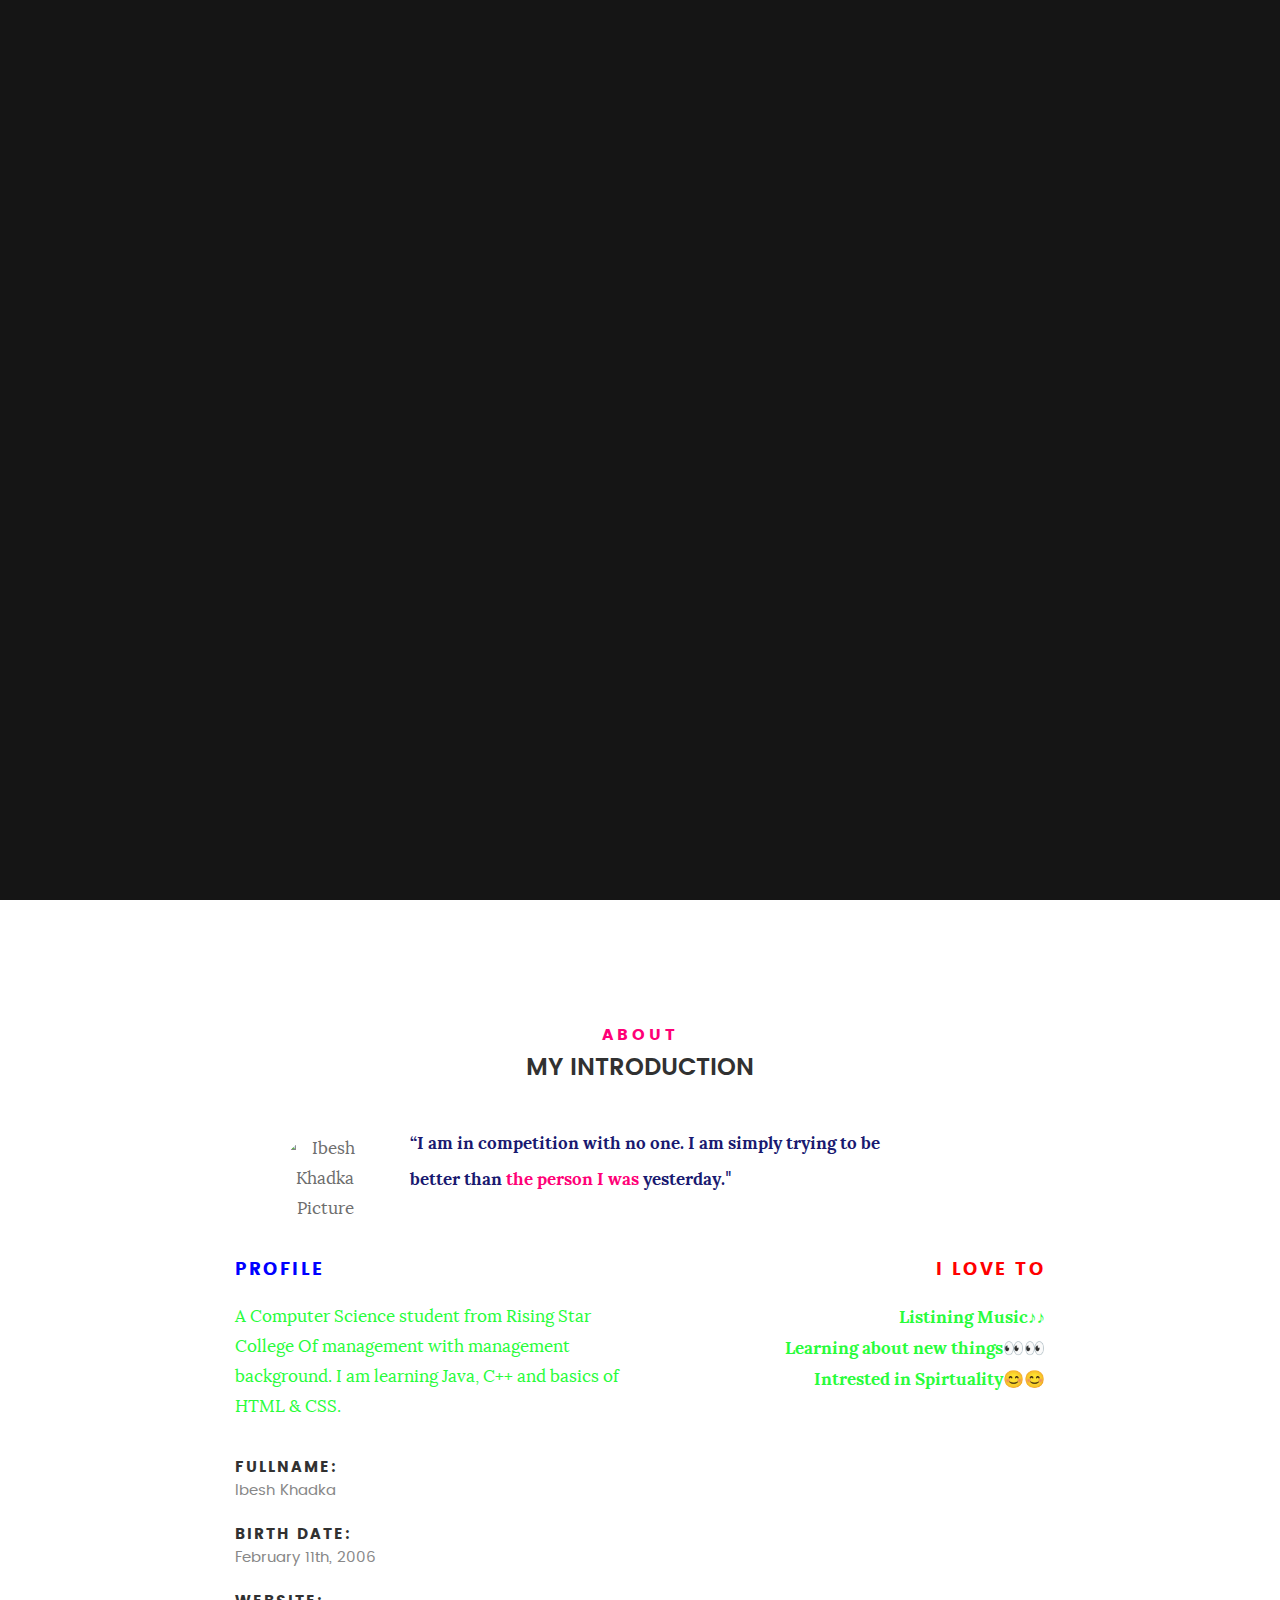
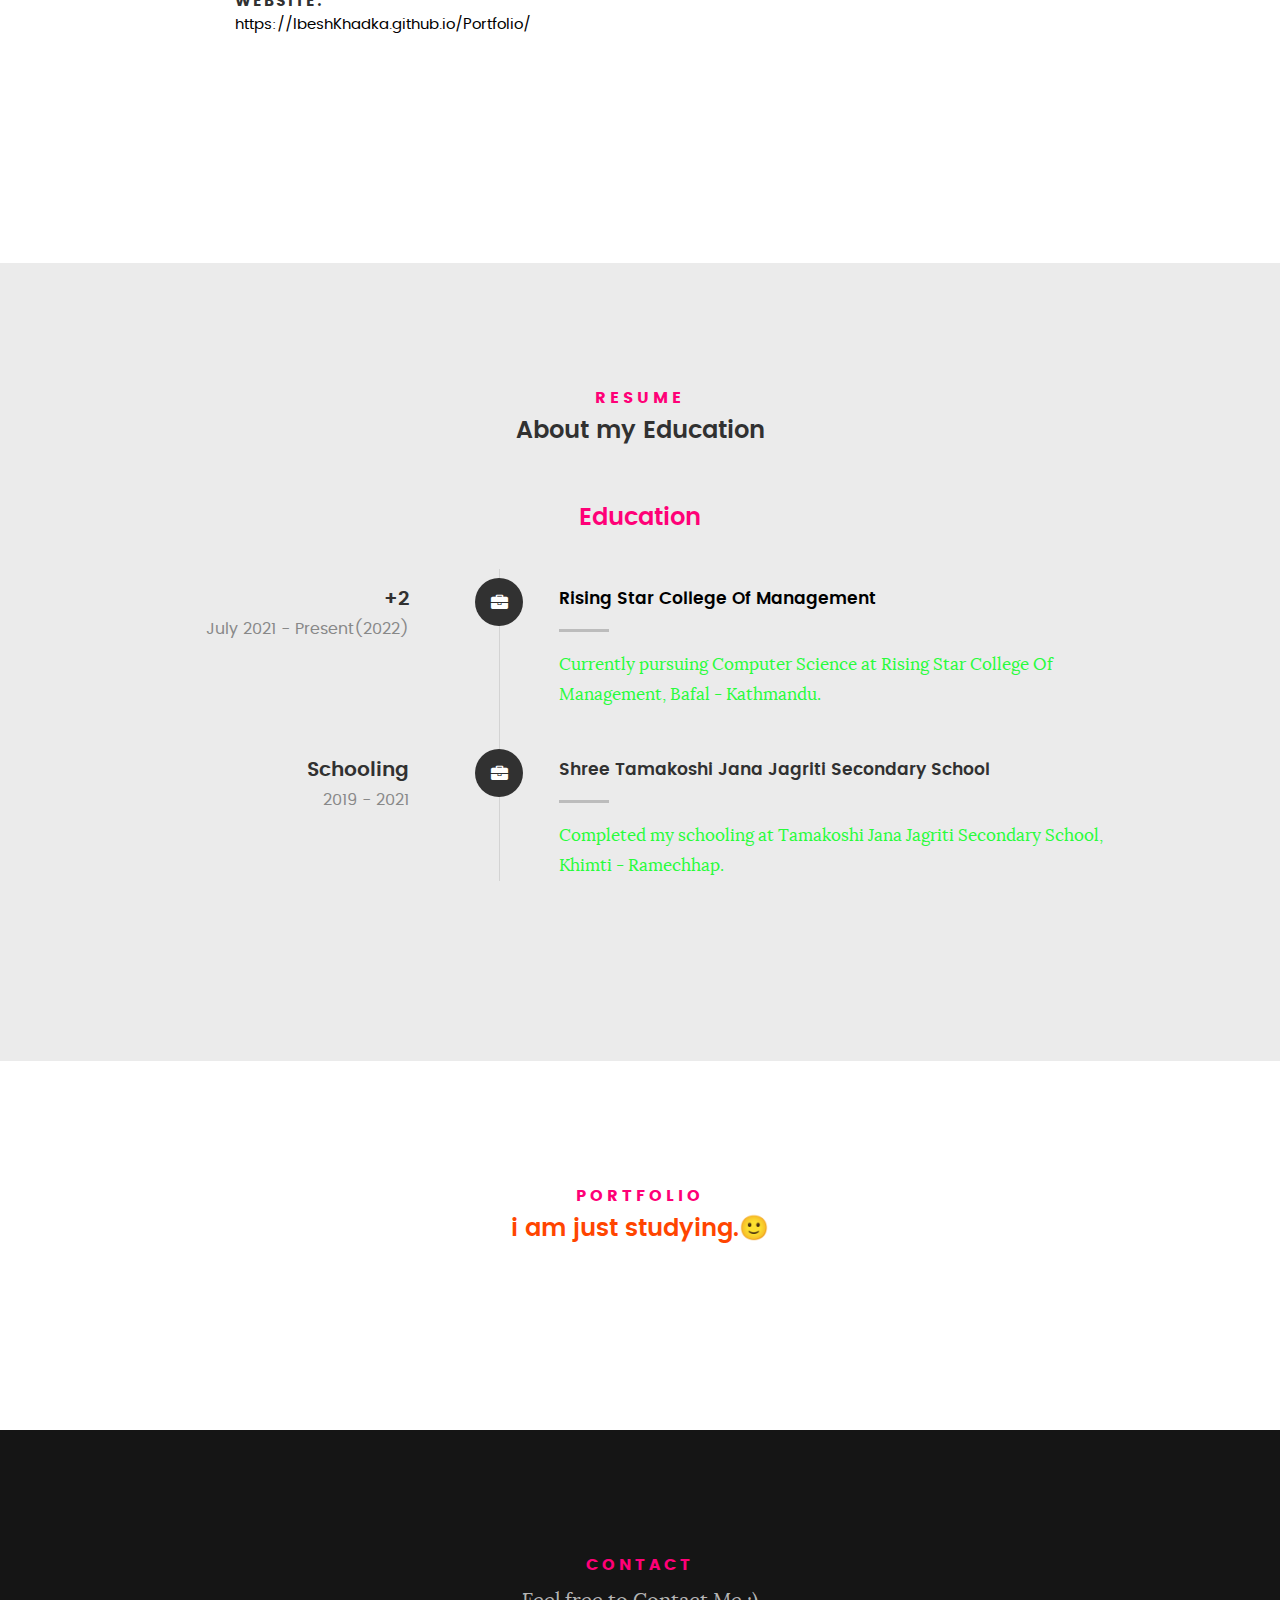
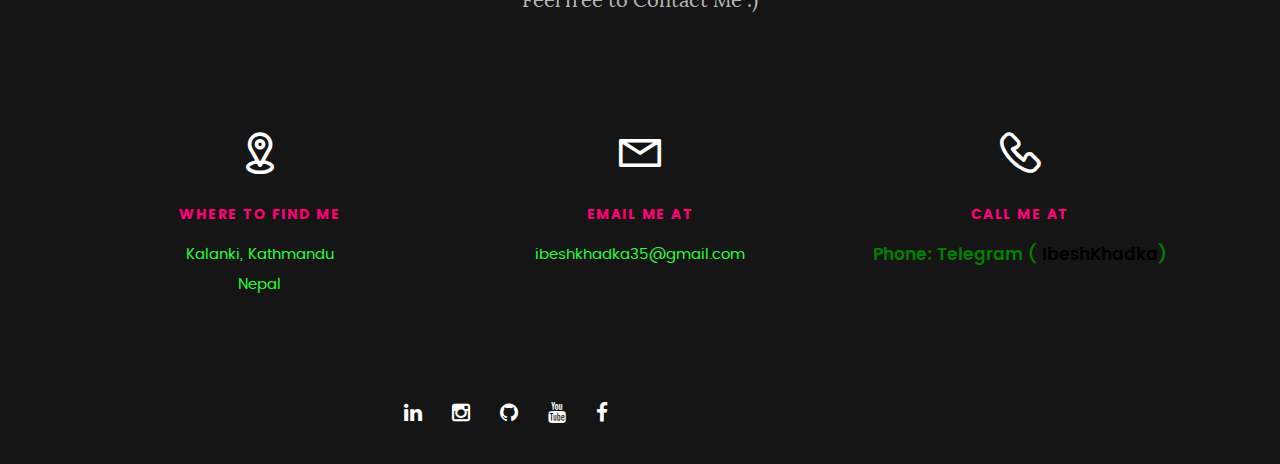
==== index.html @ a3537cd9 "Add files via upload" ====
<!DOCTYPE html> 
<html class="no-js" lang="en"> 
<head>
   
   <meta charset="utf-8">
	<title>Ibesh Khadka</title>
	

   <!-- mobile specific metas
   ================================================== -->
	<meta name="viewport" content="width=device-width, initial-scale=1, maximum-scale=1">

 	<!-- CSS
   ================================================== -->
   <link rel="stylesheet" href="css/base.css">  
   <link rel="stylesheet" href="css/main.css">
   <link rel="stylesheet" href="css/vendor.css">     

   <!-- script
   ================================================== -->   
	<script src="js/modernizr.js"></script>
	<script src="js/pace.min.js"></script>

    <script>
        window.dataLayer = window.dataLayer || [];
        function gtag(){dataLayer.push(arguments);}
        gtag('js', new Date());
        gtag('config', 'UA-153937526-1');
    </script>

   <!-- favicons ===========================================href="favicon.png"======= -->
	<link rel="icon" type="image/jpg" href="favicon1.jpg" >

</head>

<body id="top">

	<!-- header 
   ================================================== -->
   <header>   	
   	<div class="">

   		<div class="bar">
   			<a class="menu-toggle" href="#"><span>Menu</span></a>

	   		<div class="logo">
		         <a href="index.html">Ibesh Khadka</a>
		      </div>		      

		   	<nav id="main-nav-wrap">
					<ul class="main-navigation">
						<li class="current"><a class="smoothscroll"  href="#intro" title="">Home</a></li>
						<li><a class="smoothscroll"  href="#about" title="">About</a></li>
						<li><a class="smoothscroll"  href="#resume" title="">Resume</a></li>
						<li><a class="smoothscroll"  href="#portfolio" title="">Portfolio</a></li>					
						<li><a class="smoothscroll"  href="#contact" title="">Contact</a></li>	
					</ul>
				</nav>    		
   		</div> <!-- /top-bar --> 
   		
   	</div> <!-- /row --> 		
   </header> <!-- /header -->

	<!-- intro section
   ================================================== -->
   <section id="intro">   

   	<div class="intro-overlay"></div>	

   	<div class="intro-content">
   		<div class="row">

   			<div class="col-twelve">

				   <h5 style="color: #00ffff">Hello,</h5>
					<h1 style="color: #24ff24;">I<span style="color: #CC005F;">'</span>m Ibesh Khadka<span style="color: #CC005F;">.</span></h1>

                    <p class="intro-position"  style="color: #ffff00;">
                        <span>Student</span>
                        <span>Learner</span>
                    </p>

	   			<a class="button stroke smoothscroll" href="#about" title="">About Me</a>

	   		</div>  
   			
   		</div>   		 		
   	</div> <!-- /intro-content --> 

        <ul class="intro-social">
            <li><a href="https://www.linkedin.com/in/Ibesh-Khadka-2a1227192/" target="_blank"><i class="fa fa-linkedin"></i></a></li>
            <li><a href="https://www.instagram.com/"><i class="fa fa-instagram" target="_blank"></i></a></li>
            <li><a href="https://github.com/IbeshKhadka"><i class="fa fa-github" target="_blank"></i></a></li>
            <li><a href="https://www.youtube.com/channel/UCqLPGxp3UXOsglWvtUXmRkw" target="_blank"><i class="fa fa-youtube"></i></a></li>
            <li><a href="https://www.facebook.com/profile.php?id=100078486240577" target="_blank"><i class="fa fa-facebook"></i></a></li>
        </ul> <!-- /intro-social -->      	

   </section> <!-- /intro -->


   <!-- about section
   ================================================== -->
   <section id="about" >

   	<div class="row section-intro">
   		<div class="col-twelve">
            <!-- YouTube section ================================================== -->
           

   			<h5>About</h5>
   			<h2>MY INTRODUCTION</h2>

   			<div class="intro-info">

   				<img src="images/profile.png" alt="Ibesh Khadka Picture">

   				<p class="lead">  <font color="midnightblue"><b>“I am in competition with no one. I am simply trying to be <br> better than <font color="#FF0077"> the person I was </font>  yesterday.</b>"</p>
   			</div>   			

   		</div>   		
   	</div> <!-- /section-intro -->

   	<div class="row about-content">

   		<div class="col-six tab-full">

   			<h3> <font color="blue">Profile</h3>
              <font color=#28fc3b> <p>A Computer Science student from Rising Star College Of management with management background.
                   I am learning Java, C++ and basics of HTML & CSS.</p></font>

   			                 <ul class="info-list">
   				<li>
   					<strong>Fullname:</strong>
   					<span> Ibesh Khadka</span>
   				</li>
   				<li>
   					<strong>Birth Date:</strong>
   					<span>February 11th, 2006</span>
   				</li>
   				<li>
   					<strong>Website:</strong>
   					<span><a href="#">https://IbeshKhadka.github.io/Portfolio/</a></span>
   				</li>
                   

   			</ul> <!-- /info-list -->

   		</div>

   		
<div class="col-six tab-full">

   			<h3 align="right"><font color=red>I Love To</h3>
                <p align="right"><font color=#28fc3b>
                    <strong>Listining Music♪♪<br>Learning about new things👀👀<br>Intrested in Spirtuality😊😊</strong><br />
                   
                    

                </p>


               

   	</div>
   	

   </section> <!-- /process-->    


   <!-- resume Section
   ================================================== -->
	<section id="resume" class="grey-section">

		<div class="row section-intro">
   		<div class="col-twelve">

   			<h5>Resume</h5>
            <h2>About my Education</h2>
   		</div>   		
   	</div> <!-- /section-intro--> 

   	<div class="row resume-timeline">

   		<div class="col-twelve resume-header">

   			<h2>Education</h2>

   		</div> <!-- /resume-header -->

   		<div class="col-twelve">

   			<div class="timeline-wrap">

	   			<div class="timeline-block">

	   				<div class="timeline-ico">
	   					<i class="fa fa-briefcase"></i>
	   				</div>

	   				<div class="timeline-header">
	   					<h3>+2</h3>
	   					<p>July 2021 - Present(2022)</p>
	   				</div>

	   				<div class="timeline-content">
	   					<h4><a href="http://risingstar.edu.np/college/">Rising Star College Of Management</a></h4>
	   					<p>Currently pursuing  Computer Science  at Rising Star College Of Management, Bafal - Kathmandu.</p>
	   				</div>

	   			</div> <!-- /timeline-block -->
                
                
	   			<div class="timeline-block">

	   				<div class="timeline-ico">
	   					<i class="fa fa-briefcase"></i>
	   				</div>

	   				<div class="timeline-header">
	   					<h3>Schooling</h3>
	   					<p>2019 - 2021</p>
	   				</div>

	   				<div class="timeline-content">
	   					<h4>Shree Tamakoshi Jana Jagriti Secondary School</h4>
	   					<p>Completed my schooling at Tamakoshi Jana Jagriti Secondary School, Khimti - Ramechhap.</p>
	   				</div>

	   			</div> <!-- /timeline-block -->

   			</div> <!-- /timeline-wrap -->   			

   		</div> <!-- /col-twelve -->
   		
   	</div> <!-- /resume-timeline -->
		
	</section> <!-- /features -->


	<!-- Portfolio Section
   ================================================== -->
	<section id="portfolio">

		<div class="row section-intro">
   		<div class="col-twelve">

   			<h5>Portfolio</h5>
   			<h2 style="color: #ff4500;>I didn't done any Project yet.</h2>

   			<p class="lead">i am just studying.🙂</p>

   		</div>   		
   	
	               

	        	


				   <!-- modal popups - end
	            ============================================================= -->

	         </div> <!-- /portfolio-wrapper --> 

   		</div>  <!-- /twelve -->   

   	</div> <!-- /portfolio-content --> 
		
	</section> <!-- /portfolio --> 

	
	
	

	
   <!-- contact
   ================================================== -->
	<section id="contact">

		<div class="row section-intro">
   		<div class="col-twelve">

   			<h5>Contact</h5>
   			

   			<p class="lead">Feel free to Contact Me  :)</p>

   		</div> 
   	</div> <!-- /section-intro -->

   	<div class="row contact-form">

   		<div class="col-twelve">
            


           

         </div> <!-- /col-twelve -->
   		
   	</div> <!-- /contact-form -->

   	<div class="row contact-info">

   		<div class="col-four tab-full">

   			<div class="icon">
   				<i class="icon-pin"></i>
   			</div>

   			<h5>Where to find me</h5>

   			<p>
            Kalanki, Kathmandu<br>
                Nepal
            </p>

   		</div>

   		<div class="col-four tab-full collapse">

   			<div class="icon">
   				<i class="icon-mail"></i>
   			</div>

   			<h5>Email Me At</h5>

   			<p>ibeshkhadka35@gmail.com<br>
			  			     
			</p>

   		</div>

   		<div class="col-four tab-full">

   			<div class="icon">
   				<i class="icon-phone"></i>
   			</div>

   			<h5>Call Me At</h5>
   			<h4 style="color:green;">

			<p>Phone: Telegram (<a href="https://t.me/IbeshKhadka"> IbeshKhadka</a>)</h4>
			</p>
   		</div>
   		
   	</div> <!-- /contact-info -->
		
	</section> <!-- /contact -->


   <!-- footer ================================================== -->

   <footer>  
     	<div class="row" >

     		<div class="col-six tab-full pull-center social">
                      

                <ul class="footer-social">
                    <li><a href="https://www.linkedin.com/in/" target="_blank"><i class="fa fa-linkedin"></i></a></li>
                    <li><a href="https://www.instagram.com/" target="_blank"><i class="fa fa-instagram"></i></a></li>
                    <li><a href="https://github.com/IbeshKhadka" target="_blank"><i class="fa fa-github" ></i></a></li>
                    <li><a href="https://www.youtube.com/channel/UCqLPGxp3UXOsglWvtUXmRkw" target="_blank"><i class="fa fa-youtube"></i></a></li>
            	    <li><a href="https://www.facebook.com/profile.php?id=100078486240577" target="_blank"><i class="fa fa-facebook"></i></a></li>
                </ul>  
	      		
	      </div>
<div id="go-top">
		         <a class="smoothscroll" title="Back to Top" href="#top"><i class="fa fa-long-arrow-up"></i></a>
		    </div>

      	</div> 
      		
   </footer>  
   
   <div id="preloader"> 
    	<div id="loader"></div>
   </div> 

   <!-- Java Script
   ================================================== --> 
   <script src="js/jquery-2.1.3.min.js"></script>
   <script src="js/plugins.js"></script>
   <script src="js/main.js"></script>

</body>

</html>
---- css/base.css ----
/**
 * =================================================================== 
 *
 *  ------------------------------------------------------------------
 *  TOC:
 *  01. reset
 *  02. basic/base setup styles
 *  03. grid
 *  04. MISC
 *
 * =================================================================== 
 */

/** 
 *
 * ------------------------------------------------------------------- 
 */
html {
	font-family: sans-serif;
	-ms-text-size-adjust: 100%;
	-webkit-text-size-adjust: 100%;
}

body {
	margin: 0;
}

article,
aside,
details,
figcaption,
figure,
footer,
header,
hgroup,
main,
menu,
nav,
section,
summary {
	display: block;
}

audio,
canvas,
progress,
video {
	display: inline-block;
	vertical-align: baseline;
}

audio:not([controls]) {
	display: none;
	height: 0;
}

[hidden],
template {
	display: none;
}

a {
	background: transparent;
}

a:active,
a:hover {
	outline: 0;
}

abbr[title] {
	border-bottom: 1px dotted;
}

b,
strong {
	font-weight: bold;
}

dfn {
	font-style: italic;
}

h1 {
	font-size: 2em;
	margin: 0.67em 0;
}

mark {
	background: #ff0;
	color: #000;
}

small {
	font-size: 80%;
}

sub,
sup {
	font-size: 75%;
	line-height: 0;
	position: relative;
	vertical-align: baseline;
}

sup {
	top: -0.5em;
}

sub {
	bottom: -0.25em;
}

img {
	border: 0;
}

svg:not(:root) {
	overflow: hidden;
}

figure {
	margin: 1em 40px;
}

hr {
	-moz-box-sizing: content-box;
	box-sizing: content-box;
	height: 0;
}

pre {
	overflow: auto;
}

code,
kbd,
pre,
samp {
	font-family: monospace, monospace;
	font-size: 1em;
}

button,
input,
optgroup,
select,
textarea {
	color: inherit;
	font: inherit;
	margin: 0;
}

button {
	overflow: visible;
}

button,
select {
	text-transform: none;
}

button,
html input[type="button"],
input[type="reset"],
input[type="submit"] {
	-webkit-appearance: button;
	cursor: pointer;
}

button[disabled],
html input[disabled] {
	cursor: default;
}

button::-moz-focus-inner,
input::-moz-focus-inner {
	border: 0;
	padding: 0;
}

input {
	line-height: normal;
}

input[type="checkbox"],
input[type="radio"] {
	box-sizing: border-box;
	padding: 0;
}

input[type="number"]::-webkit-inner-spin-button,
input[type="number"]::-webkit-outer-spin-button {
	height: auto;
}

input[type="search"] {
	-webkit-appearance: textfield;
	-moz-box-sizing: content-box;
	-webkit-box-sizing: content-box;
	box-sizing: content-box;
}

input[type="search"]::-webkit-search-cancel-button,
input[type="search"]::-webkit-search-decoration {
	-webkit-appearance: none;
}

fieldset {
	border: 1px solid #c0c0c0;
	margin: 0 2px;
	padding: 0.35em 0.625em 0.75em;
}

legend {
	border: 0;
	padding: 0;
}

textarea {
	overflow: auto;
}

optgroup {
	font-weight: bold;
}

table {
	border-collapse: collapse;
	border-spacing: 0;
}

td,
th {
	padding: 0;
}

/** 
 * ===================================================================
 * 02. basic/base setup styles - (_basic.scss)
 *
 * ------------------------------------------------------------------- 
 */
html {
	font-size: 62.5%;
	box-sizing: border-box;
}

*,
*::before,
*::after {
	box-sizing: inherit;
}

body {
	font-weight: normal;
	line-height: 1;
	text-rendering: optimizeLegibility;
	word-wrap: break-word;
	-webkit-overflow-scrolling: touch;
	-webkit-text-size-adjust: none;
}

body,
input,
button {
	-moz-osx-font-smoothing: grayscale;
	-webkit-font-smoothing: antialiased;
}

/**
 * Media - (_basic.scss)
 * ------------------------------------------------------------------- 
 */
img,
video {
	max-width: 100%;
	height: auto;
}

/**
 * Typography resets - (_basic.scss)
 * ------------------------------------------------------------------- 
 */
div,
dl,
dt,
dd,
ul,
ol,
li,
h1,
h2,
h3,
h4,
h5,
h6,
pre,
form,
p,
blockquote,
th,
td {
	margin: 0;
	padding: 0;
}

h1,
h2,
h3,
h4,
h5,
h6 {
	-webkit-font-variant-ligatures: common-ligatures;
	-moz-font-variant-ligatures: common-ligatures;
	font-variant-ligatures: common-ligatures;
	text-rendering: optimizeLegibility;
}

em,
i {
	font-style: italic;
	line-height: inherit;
}

strong,
b {
	font-weight: bold;
	line-height: inherit;
}

small {
	font-size: 60%;
	line-height: inherit;
}

ol,
ul {
	list-style: none;
}

li {
	display: block;
}

/**
 * links - (_basic.scss)
 * ------------------------------------------------------------------- 
 */
a {
	text-decoration: none;
	line-height: inherit;
}

a img {
	border: none;
}

/**
 * inputs - (_basic.scss)
 * ------------------------------------------------------------------- 
 */
fieldset {
	margin: 0;
	padding: 0;
}

input[type="email"],
input[type="number"],
input[type="search"],
input[type="text"],
input[type="tel"],
input[type="url"],
input[type="password"],
textarea {
	-webkit-appearance: none;
	-moz-appearance: none;
	-ms-appearance: none;
	-o-appearance: none;
	appearance: none;
}

/** 
 * ===================================================================
 * 03. grid - (_grid.scss)
 *
 * ------------------------------------------------------------------- 
 */
.row {
	width: 94%;
	max-width: 1140px;
	margin: 0 auto;
}

.row:before,
.row:after {
	content: "";
	display: table;
}

.row:after {
	clear: both;
}

.row .row {
	width: auto;
	max-width: none;
	margin-left: -20px;
	margin-right: -20px;
}

[class*="col-"],
.bgrid {
	float: left;
}

[class*="col-"] + [class*="col-"].end {
	float: right;
}

[class*="col-"] {
	padding: 0 20px;
}

.col-one {
	width: 8.33333%;
}

.col-two,
.col-1-6 {
	width: 16.66667%;
}

.col-three,
.col-1-4 {
	width: 25%;
}

.col-four,
.col-1-3 {
	width: 33.33333%;
}

.col-five {
	width: 41.66667%;
}

.col-six,
.col-1-2 {
	width: 50%;
}

.col-seven {
	width: 58.33333%;
}

.col-eight,
.col-2-3 {
	width: 66.66667%;
}

.col-nine,
.col-3-4 {
	width: 75%;
}

.col-ten,
.col-5-6 {
	width: 83.33333%;
}

.col-eleven {
	width: 91.66667%;
}

.col-twelve,
.col-full {
	width: 100%;
}

/**
 * small screens - (_grid.scss)
 * --------------------------------------------------------------- 
 */
@media screen and (max-width:1024px) {
	.row .row {
		margin-left: -18px;
		margin-right: -18px;
	}

	[class*="col-"] {
		padding: 0 18px;
	}

}

/**
 * tablets - (_grid.scss)
 * --------------------------------------------------------------- 
 */
@media screen and (max-width:768px) {
	.row {
		width: auto;
		padding-left: 30px;
		padding-right: 30px;
	}

	.row .row {
		padding-left: 0;
		padding-right: 0;
		margin-left: -15px;
		margin-right: -15px;
	}

	[class*="col-"] {
		padding: 0 15px;
	}

	.tab-1-4 {
		width: 25%;
	}

	.tab-1-3 {
		width: 33.33333%;
	}

	.tab-1-2 {
		width: 50%;
	}

	.tab-2-3 {
		width: 66.66667%;
	}

	.tab-3-4 {
		width: 75%;
	}

	.tab-full {
		width: 100%;
	}

}

/**
 * large mobile devices - (_grid.scss)
 * --------------------------------------------------------------- 
 */
@media screen and (max-width:600px) {
	.row {
		padding-left: 25px;
		padding-right: 25px;
	}

	.row .row {
		margin-left: -10px;
		margin-right: -10px;
	}

	[class*="col-"] {
		padding: 0 10px;
	}

	.mob-1-4 {
		width: 25%;
	}

	.mob-1-2 {
		width: 50%;
	}

	.mob-3-4 {
		width: 75%;
	}

	.mob-full {
		width: 100%;
	}

}

/**
 * small mobile devices - (_grid.scss)
 * --------------------------------------------------------------- 
 */
@media screen and (max-width:400px) {
	.row .row {
		padding-left: 0;
		padding-right: 0;
		margin-left: 0;
		margin-right: 0;
	}

	[class*="col-"] {
		width: 100% !important;
		float: none !important;
		clear: both !important;
		margin-left: 0;
		margin-right: 0;
		padding: 0;
	}

	[class*="col-"] + [class*="col-"].end {
		float: none;
	}

}

/** 
 * ===================================================================
 * block grids - (_grid.scss)
 *
 * ------------------------------------------------------------------- 
 */
[class*="block-"]:before,
[class*="block-"]:after {
	content: "";
	display: table;
}

[class*="block-"]:after {
	clear: both;
}

.block-1-6 .bgrid {
	width: 16.66667%;
}

.block-1-4 .bgrid {
	width: 25%;
}

.block-1-3 .bgrid {
	width: 33.33333%;
}

.block-1-2 .bgrid {
	width: 50%;
}

/**
 * Clearing for block grid columns. Allow columns with 
 * different heights to align properly.
 */
.block-1-6 .bgrid:nth-child(6n+1),
.block-1-4 .bgrid:nth-child(4n+1),
.block-1-3 .bgrid:nth-child(3n+1),
.block-1-2 .bgrid:nth-child(2n+1) {
	clear: both;
}

/**
 * small screens - (_grid.scss)
 * --------------------------------------------------------------- 
 */
@media screen and (max-width:1024px) {
	.block-s-1-6 .bgrid {
		width: 16.66667%;
	}

	.block-s-1-4 .bgrid {
		width: 25%;
	}

	.block-s-1-3 .bgrid {
		width: 33.33333%;
	}

	.block-s-1-2 .bgrid {
		width: 50%;
	}

	.block-s-full .bgrid {
		width: 100%;
		clear: both;
	}

	[class*="block-s-"] .bgrid:nth-child(n) {
		clear: none;
	}

	.block-s-1-6 .bgrid:nth-child(6n+1),
	.block-s-1-4 .bgrid:nth-child(4n+1),
	.block-s-1-3 .bgrid:nth-child(3n+1),
	.block-s-1-2 .bgrid:nth-child(2n+1) {
		clear: both;
	}

}

/**
 * tablets - (_grid.scss)
 * --------------------------------------------------------------- 
 */
@media screen and (max-width:768px) {
	.block-tab-1-6 .bgrid {
		width: 16.66667%;
	}

	.block-tab-1-4 .bgrid {
		width: 25%;
	}

	.block-tab-1-3 .bgrid {
		width: 33.33333%;
	}

	.block-tab-1-2 .bgrid {
		width: 50%;
	}

	.block-tab-full .bgrid {
		width: 100%;
		clear: both;
	}

	[class*="block-tab-"] .bgrid:nth-child(n) {
		clear: none;
	}

	.block-tab-1-6 .bgrid:nth-child(6n+1),
	.block-tab-1-4 .bgrid:nth-child(4n+1),
	.block-tab-1-3 .bgrid:nth-child(3n+1),
	.block-tab-1-2 .bgrid:nth-child(2n+1) {
		clear: both;
	}

}

/**
 * large mobile devices - (_grid.scss)
 * --------------------------------------------------------------- 
 */
@media screen and (max-width:600px) {
	.block-mob-1-6 .bgrid {
		width: 16.66667%;
	}

	.block-mob-1-4 .bgrid {
		width: 25%;
	}

	.block-mob-1-3 .bgrid {
		width: 33.33333%;
	}

	.block-mob-1-2 .bgrid {
		width: 50%;
	}

	.block-mob-full .bgrid {
		width: 100%;
		clear: both;
	}

	[class*="block-mob-"] .bgrid:nth-child(n) {
		clear: none;
	}

	.block-mob-1-6 .bgrid:nth-child(6n+1),
	.block-mob-1-4 .bgrid:nth-child(4n+1),
	.block-mob-1-3 .bgrid:nth-child(3n+1),
	.block-mob-1-2 .bgrid:nth-child(2n+1) {
		clear: both;
	}

}

/**
 * stack on small mobile devices - (_grid.scss)
 * --------------------------------------------------------------- 
 */
@media screen and (max-width:400px) {
	.stack .bgrid {
		width: 100% !important;
		float: none !important;
		clear: both !important;
		margin-left: 0;
		margin-right: 0;
	}

}

/** 
 * ===================================================================
 * 04. MISC  - (_grid.scss)
 *
 * ------------------------------------------------------------------- 
 */

/**
 * Clearing - (http://nicolasgallagher.com/micro-clearfix-hack/
 */
.group:before,
.group:after {
	content: "";
	display: table;
}

.group:after {
	clear: both;
}

/**
 * Misc Helper Styles 
 */
.hide {
	display: none;
}

.invisible {
	visibility: hidden;
}

.antialiased {
	-webkit-font-smoothing: antialiased;
	-moz-osx-font-smoothing: grayscale;
}

.remove-bottom {
	margin-bottom: 0;
}

.half-bottom {
	margin-bottom: 1.5rem !important;
}

.add-bottom {
	margin-bottom: 3rem !important;
}

.no-border {
	border: none;
}

.full-width {
	width: 100%;
}

.text-center {
	text-align: center;
}

.text-left {
	text-align: left;
}

.text-right {
	text-align: right;
}

.pull-left {
	float: left;
}

.pull-right {
	float: right;
}

.align-center {
	margin-left: auto;
	margin-right: auto;
	text-align: center;
}

/*# sourceMappingURL=base.css.map */
---- css/main.css ----
/**
 * =================================================================== 
 *  ------------------------------------------------------------------
 *  TOC:
 *  01. webfonts and iconfonts
 *  02. base style overrides
 *  03. typography & general theme styles
 *  04. preloader
 *  05. forms
 *  06. buttons 
 *  07. other components
 *  08. common styles
 *  09. header styles
 *  10. intro
 *  11. about
 *  12. resume
 *  13. portfolio
 *  14. call-to-action section
 *  15. services
 *  16. stats
 *  17. contact
 *  18. footer
 *
 * =================================================================== 
 */


/** 
 * ===================================================================
 * 01. webfonts and iconfonts - (_document-setup.scss)
 *
 * ------------------------------------------------------------------- 
 */
@import url("fonts.css");
@import url("font-awesome/css/font-awesome.min.css");
@import url("micons/micons.css");


/** 
 * ===================================================================
 * 02. base style overrides - (_document-setup.scss)
 *
 * ------------------------------------------------------------------- 
 */
html {
	font-size: 10px;
}

@media only screen and (max-width:1024px) {
	html {
		font-size: 9.411764705882353px;
	}
}
@media only screen and (max-width:768px) {
	html {
		font-size: 10px;
	}
}
@media only screen and (max-width:400px) {
	html {
		font-size: 9.411764705882353px;
	}
}

html, body {
	height: 100%;
}
body {
	background: #151515;
	font-family: "lora-regular", serif;
	font-size: 1.7rem;
	line-height: 3rem;
	color: #6e6e6e;
}

/**
 * links - (_document-setup.scss)
 * -------------------------------------------------------------------
 */
a, a:visited {
	color: #000000;
	-moz-transition: all 0.3s ease-in-out;
	-o-transition: all 0.3s ease-in-out;
	-webkit-transition: all 0.3s ease-in-out;
	-ms-transition: all 0.3s ease-in-out;
	transition: all 0.3s ease-in-out;
}
a:hover, a:focus, a:active {
	color: #FF0077;
	outline: 0;
}

/** 
 * ===================================================================
 * 03. typography & general theme styles - (_document-setup.scss)
 *
 * ------------------------------------------------------------------- 
 */
h1, h2, h3, h4, h5, h6, .h01, .h02, .h03, .h04, .h05, .h06 {
	font-family: "poppins-semibold", sans-serif;
	color: #313131;
	font-style: normal;
	text-rendering: optimizeLegibility;
	margin-bottom: 2.1rem;
}
h3, .h03, h4, .h04 {
	margin-bottom: 1.8rem;
}
h5, .h05, h6, .h06 {
	font-family: "poppins-bold";
	margin-bottom: 1.2rem;
}
h1, .h01 {
	font-size: 3.1rem;
	line-height: 1.355;
	letter-spacing: -.1rem;
}
@media only screen and (max-width:600px) {
	h1, .h01 {
		font-size: 2.6rem;
		letter-spacing: -.07rem;
	}
}
h2, .h02 {
	font-size: 2.4rem;
	line-height: 1.25;
}
h3, .h03 {
	font-size: 2rem;
	line-height: 1.5;
}
h4, .h04 {
	font-size: 1.7rem;
	line-height: 1.765;
}
h5, .h05 {
	font-size: 1.4rem;
	line-height: 1.714;
	text-transform: uppercase;
	letter-spacing: .15rem;
}
h6, .h06 {
	font-size: 1.3rem;
	line-height: 1.846;
	text-transform: uppercase;
	letter-spacing: .15rem;
}
p img {
	margin: 0;
}
p.lead {
	font-family: "lora-regular", serif;
	font-size: 2rem;
	line-height: 1.8;
	color: #888888;
}
@media only screen and (max-width:768px) {
	p.lead {
		font-size: 1.7rem;
	}
}
em, i, strong, b {
	font-size: 1.7rem;
	line-height: 3rem;
	font-style: normal;
	font-weight: normal;
}
em, i {
	font-family: "lora-italic", serif;
}
strong, b {
	font-family: "lora-bold", serif;
}
small {
	font-size: 1.2rem;
	line-height: inherit;
}
blockquote {
	margin: 3rem 0;
	padding-left: 4rem;
	position: relative;
}
blockquote:before {
	content: "\201C";
	font-size: 8rem;
	line-height: 0px;
	margin: 0;
	color: #313131;
	font-family: arial, sans-serif;
	position: absolute;
	top: 3rem;
	left: 0;
}
blockquote p {
	font-family: georgia, serif;
	font-style: italic;
	padding: 0;
	font-size: 1.9rem;
	line-height: 1.737;
}
blockquote cite {
	display: block;
	font-size: 1.3rem;
	font-style: normal;
	line-height: 1.616;
}
blockquote cite:before {
	content: "\2014 \0020";
}
blockquote cite a, blockquote cite a:visited {
	color: #888888;
	border: none;
}
abbr {
	font-family: "poppins-bold", serif;
	font-variant: small-caps;
	text-transform: lowercase;
	letter-spacing: .05rem;
	color: #888888;
}
var, kbd, samp, code, pre {
	font-family: Consolas, "Andale Mono", Courier, "Courier New", monospace;
}
pre {
	padding: 2.4rem 3rem 3rem;
	background: #F1F1F1;
}
code {
	font-size: 1.4rem;
	margin: 0 .2rem;
	padding: .3rem .6rem;
	white-space: nowrap;
	background: #F1F1F1;
	border: 1px solid #E1E1E1;
	border-radius: 3px;
}
pre > code {
	display: block;
	white-space: pre;
	line-height: 2;
	padding: 0;
	margin: 0;
}
pre.prettyprint > code {
	border: none;
}
del {
	text-decoration: line-through;
}
abbr[title], dfn[title] {
	border-bottom: 1px dotted;
	cursor: help;
}
mark {
	background: #FFF49B;
	color: #000;
}
hr {
	border: solid #d2d2d2;
	border-width: 1px 0 0;
	clear: both;
	margin: 2.4rem 0 1.5rem;
	height: 0;
}

/**
 * Lists - (_document-setup.scss)  
 * -------------------------------------------------------------------
 */
ol {
	list-style: decimal;
}
ul {
	list-style: disc;
}
li {
	display: list-item;
}
ol, ul {
	margin-left: 1.7rem;
}
ul li {
	padding-left: .4rem;
}
ul ul, ul ol, ol ol, ol ul {
	margin: .6rem 0 .6rem 1.7rem;
}
ul.disc li {
	display: list-item;
	list-style: none;
	padding: 0 0 0 .8rem;
	position: relative;
}
ul.disc li::before {
	content: "";
	display: inline-block;
	width: 8px;
	height: 8px;
	border-radius: 50%;
	background: #FF0077;
	position: absolute;
	left: -17px;
	top: 11px;
	vertical-align: middle;
}
dt {
	margin: 0;
	color: #FF0077;
}
dd {
	margin: 0 0 0 2rem;
}

/**
 * tables - (_document-setup.scss)  
 * -------------------------------------------------------------------
 */
table {
	border-width: 0;
	width: 100%;
	max-width: 100%;
	font-family: "lora-regular", sans-serif;
}
th, td {
	padding: 1.5rem 3rem;
	text-align: left;
	border-bottom: 1px solid #E8E8E8;
}
th {
	color: #313131;
	font-family: "poppins-bold", sans-serif;
}
td {
	line-height: 1.5;
}
th:first-child, td:first-child {
	padding-left: 0;
}
th:last-child, td:last-child {
	padding-right: 0;
}
.table-responsive {
	overflow-x: auto;
	-webkit-overflow-scrolling: touch;
}

/**
 * Spacing - (_document-setup.scss)  
 * -------------------------------------------------------------------
 */
button, .button {
	margin-bottom: 1.2;
}
fieldset {
	margin-bottom: 1.5rem;
}
input,
textarea,
select,
pre,
blockquote,
figure,
table,
p,
ul,
ol,
dl,
form,
.fluid-video-wrapper,
.ss-custom-select {
	margin-bottom: 3rem;
}

/**
 * floated image - (_document-setup.scss)  
 * -------------------------------------------------------------------
 */
img.pull-right {
	margin: .9rem 0 0 2.4rem;
}
img.pull-left {
	margin: .9rem 2.4rem 0 0;
}

/**
 * block grid paddings - (_document-setup.scss) 
 * -------------------------------------------------------------------
 */
.bgrid {
	padding: 0px 20px;
}
@media only screen and (max-width:1024px) {
	.bgrid {
		padding: 0 18px;
	}
}
@media only screen and (max-width:768px) {
	.bgrid {
		padding: 0 15px;
	}
}
@media only screen and (max-width:600px) {
	.bgrid {
		padding: 0 10px;
	}
}
@media only screen and (max-width:400px) {
	.bgrid {
		padding: 0;
	}
}

/**
 * pace.js styles - minimal  - (_document-setup.scss)
 * -------------------------------------------------------------------
 */
.pace {
	-webkit-pointer-events: none;
	pointer-events: none;
	-webkit-user-select: none;
	-moz-user-select: none;
	user-select: none;
}
.pace-inactive {
	display: none;
}
.pace .pace-progress {
	background: #FF0077;
	position: fixed;
	z-index: 900;
	top: 0;
	right: 100%;
	width: 100%;
	height: 6px;
}

/** 
 * ===================================================================
 * 04. preloader - (_preloader-1.scss)
 *
 * ------------------------------------------------------------------- 
 */
#preloader {
	position: fixed;
	top: 0;
	left: 0;
	right: 0;
	bottom: 0;
	background: #151515;
	z-index: 800;
	height: 100%;
	width: 100%;
}
.no-js #preloader, .oldie #preloader {
	display: none;
}
#loader {
	position: absolute;
	left: 50%;
	top: 50%;
	width: 60px;
	height: 60px;
	margin: -30px 0 0 -30px;
	padding: 0;
}
#loader:before {
	content: "";
	border-top: 11px solid rgba(255, 255, 255, 0.1);
	border-right: 11px solid rgba(255, 255, 255, 0.1);
	border-bottom: 11px solid rgba(255, 255, 255, 0.1);
	border-left: 11px solid #FF0077;
	-webkit-animation: load 1.1s infinite linear;
	animation: load 1.1s infinite linear;
	display: block;
	border-radius: 50%;
	width: 60px;
	height: 60px;
}
@-webkit-keyframes load {
	0% {
		-webkit-transform: rotate(0deg);
		transform: rotate(0deg);
	}
	100% {
		-webkit-transform: rotate(360deg);
		transform: rotate(360deg);
	}
}
@keyframes load {
	0% {
		-webkit-transform: rotate(0deg);
		transform: rotate(0deg);
	}
	100% {
		-webkit-transform: rotate(360deg);
		transform: rotate(360deg);
	}
}

/** 
 * ===================================================================
 * 05. forms - (_forms.scss)
 *
 * ------------------------------------------------------------------- 
 */
fieldset {
	border: none;
}
input[type="email"],
input[type="number"],
input[type="search"],
input[type="text"],
input[type="tel"],
input[type="url"],
input[type="password"],
textarea,
select {
	display: block;
	height: 6rem;
	padding: 1.5rem 0;
	border: 0;
	outline: none;
	vertical-align: middle;
	color: #313131;
	font-family: "poppins-regular", sans-serif;
	font-size: 1.5rem;
	line-height: 3rem;
	max-width: 100%;
	background: transparent;
	border-bottom: 1px solid rgba(0, 0, 0, 0.3);
	-moz-transition: all 0.3s ease-in-out;
	-o-transition: all 0.3s ease-in-out;
	-webkit-transition: all 0.3s ease-in-out;
	-ms-transition: all 0.3s ease-in-out;
	transition: all 0.3s ease-in-out;
}
.ss-custom-select {
	position: relative;
	padding: 0;
}
.ss-custom-select select {
	-webkit-appearance: none;
	-moz-appearance: none;
	-ms-appearance: none;
	-o-appearance: none;
	appearance: none;
	text-indent: 0.01px;
	text-overflow: '';
	margin: 0;
	line-height: 3rem;
	vertical-align: middle;
}
.ss-custom-select select option {
	padding-left: 2rem;
	padding-right: 2rem;
}
.ss-custom-select select::-ms-expand {
	display: none;
}
.ss-custom-select::after {
	content: '\f0d7';
	font-family: 'FontAwesome';
	position: absolute;
	top: 50%;
	right: 1.5rem;
	margin-top: -10px;
	bottom: auto;
	width: 20px;
	height: 20px;
	line-height: 20px;
	font-size: 18px;
	text-align: center;
	pointer-events: none;
	color: #252525;
}

/* IE9 and below */
.oldie .ss-custom-select::after {
	display: none;
}
textarea {
	min-height: 25rem;
}
input[type="email"]:focus,
input[type="number"]:focus,
input[type="search"]:focus,
input[type="text"]:focus,
input[type="tel"]:focus,
input[type="url"]:focus,
input[type="password"]:focus,
textarea:focus,
select:focus {
	color: #cc005f;
	border-bottom: 1px solid #FF0077;
}
label, legend {
	font-family: "poppins-bold", sans-serif;
	font-size: 1.4rem;
	margin-bottom: .6rem;
	color: #3b3b3b;
	display: block;
}
input[type="checkbox"], input[type="radio"] {
	display: inline;
}
label > .label-text {
	display: inline-block;
	margin-left: 1rem;
	font-family: "poppins-regular", sans-serif;
	line-height: inherit;
}
label > input[type="checkbox"], label > input[type="radio"] {
	margin: 0;
	position: relative;
	top: .15rem;
}

/**
 * Style Placeholder Text  
 * -
 */
::-webkit-input-placeholder {
	color: #a1a1a1;
}
:-moz-placeholder {
	color: #a1a1a1;  /* Firefox 18- */
}
::-moz-placeholder {
	color: #a1a1a1;  /* Firefox 19+ */
}
:-ms-input-placeholder {
	color: #a1a1a1;
}
.placeholder {
	color: #a1a1a1 !important;
}

/** 
 * ===================================================================
 * 06. buttons - (_button-essentials.scss)
 *
 * ------------------------------------------------------------------- 
 */
.button,
a.button,
button,
input[type="submit"],
input[type="reset"],
input[type="button"] {
	display: inline-block;
	font-family: "poppins-bold", sans-serif;
	font-size: 1.4rem;
	text-transform: uppercase;
	letter-spacing: .3rem;
	height: 5.4rem;
	line-height: 5.4rem;
	padding: 0 3rem;
	margin: 0 .3rem 1.2rem 0;
	background: #d8d8d8;
	color: #313131;
	text-decoration: none;
	cursor: pointer;
	text-align: center;
	white-space: nowrap;
	border: none;
	-moz-transition: all 0.3s ease-in-out;
	-o-transition: all 0.3s ease-in-out;
	-webkit-transition: all 0.3s ease-in-out;
	-ms-transition: all 0.3s ease-in-out;
	transition: all 0.3s ease-in-out;
}
.button:hover,
a.button:hover,
button:hover,
input[type="submit"]:hover,
input[type="reset"]:hover,
input[type="button"]:hover,
.button:focus,
button:focus,
input[type="submit"]:focus,
input[type="reset"]:focus,
input[type="button"]:focus {
	background: #bebebe;
	color: #000000;
	outline: 0;
}
.button.button-primary,
a.button.button-primary,
button.button-primary,
input[type="submit"].button-primary,
input[type="reset"].button-primary,
input[type="button"].button-primary {
	background: #313131;
	color: #FFFFFF;
}
.button.button-primary:hover,
a.button.button-primary:hover,
button.button-primary:hover,
input[type="submit"].button-primary:hover,
input[type="reset"].button-primary:hover,
input[type="button"].button-primary:hover,
.button.button-primary:focus,
button.button-primary:focus,
input[type="submit"].button-primary:focus,
input[type="reset"].button-primary:focus,
input[type="button"].button-primary:focus {
	background: #1f1f1f;
}
button.full-width, .button.full-width {
	width: 100%;
	margin-right: 0;
}
button.medium, .button.medium {
	height: 5.7rem !important;
	line-height: 5.7rem !important;
	padding: 0 1.8rem !important;
}
button.large, .button.large {
	height: 6rem !important;
	line-height: 6rem !important;
	padding: 0rem 3rem !important;
}
button.stroke, .button.stroke {
	background: transparent !important;
	border: 3px solid #313131;
	line-height: 4.8rem;
}
button.stroke.medium, .button.stroke.medium {
	line-height: 5.1rem !important;
}
button.stroke.large, .button.stroke.large {
	line-height: 5.4rem !important;
}
button.stroke:hover, .button.stroke:hover {
	border: 3px solid #FF0077;
	color: #FF0077;
}
button::-moz-focus-inner, input::-moz-focus-inner {
	border: 0;
	padding: 0;
}


/** 
 * ===================================================================
 * 07. other components - (_others.scss)
 *
 * ------------------------------------------------------------------- 
 */

/**
 * alert box - (_alert-box.scss)
 * -------------------------------------------------------------------
 */
.alert-box {
	padding: 2.1rem 4rem 2.1rem 3rem;
	position: relative;
	margin-bottom: 3rem;
	border-radius: 3px;
	font-family: "poppins-regular", sans-serif;
	font-size: 1.5rem;
}
.alert-box .close {
	position: absolute;
	right: 1.8rem;
	top: 1.8rem;
	cursor: pointer;
}
.ss-error {
	background-color: #ffd1d2;
	color: #e65153;
}
.ss-success {
	background-color: #c8e675;
	color: #758c36;
}
.ss-info {
	background-color: #d7ecfb;
	color: #4a95cc;
}
.ss-notice {
	background-color: #fff099;
	color: #bba31b;
}

/**
 * additional typo styles - (_additional-typo.scss)
 * -------------------------------------------------------------------
 */

/**
 * drop cap 
 */
.drop-cap:first-letter {
	float: left;
	margin: 0;
	padding: 1.5rem .6rem 0 0;
	font-size: 8.4rem;
	font-family: "poppins-bold", sans-serif;
	line-height: 6rem;
	text-indent: 0;
	background: transparent;
	color: #313131;
}

/**
 * line definition style
 */
.lining dt, .lining dd {
	display: inline;
	margin: 0;
}
.lining dt + dt:before, .lining dd + dt:before {
	content: "\A";
	white-space: pre;
}
.lining dd + dd:before {
	content: ", ";
}
.lining dd + dd:before {
	content: ", ";
}
.lining dd:before {
	content: ": ";
	margin-left: -0.2em;
}

/**
 * dictionary definition style
 */
.dictionary-style dt {
	display: inline;
	counter-reset: definitions;
}
.dictionary-style dt + dt:before {
	content: ", ";
	margin-left: -0.2em;
}
.dictionary-style dd {
	display: block;
	counter-increment: definitions;
}
.dictionary-style dd:before {
	content: counter(definitions, decimal) ". ";
}

/** 
 * Pull Quotes
 * -----------
 * markup:
 *
 * <aside class="pull-quote">
 *		<blockquote>
 *			<p></p>
 *		</blockquote>
 *	</aside>
 *
 * --------------------------------------------------------------------- 
 */
.pull-quote {
	position: relative;
	padding: 2.1rem 3rem 2.1rem 0px;
}
.pull-quote:before, .pull-quote:after {
	height: 1em;
	position: absolute;
	font-size: 8rem;
	font-family: Arial, Sans-Serif;
	color: #333;
}
.pull-quote:before {
	content: "\201C";
	top: 33px;
	left: 0;
}
.pull-quote:after {
	content: '\201D';
	bottom: -33px;
	right: 0;
}
.pull-quote blockquote {
	margin: 0;
}
.pull-quote blockquote:before {
	content: none;
}

/** 
 * Stats Tab
 * ---------
 * markup:
 *
 * <ul class="stats-tabs">
 *		<li><a href="#">[value]<em>[name]</em></a></li>
 *	</ul>
 *
 * Extend this object into your markup.
 *
 * ---------------------------------------------------------------------
 */
.stats-tabs {
	padding: 0;
	margin: 3rem 0;
}
.stats-tabs li {
	display: inline-block;
	margin: 0 1.5rem 3rem 0;
	padding: 0 1.5rem 0 0;
	border-right: 1px solid #ccc;
}
.stats-tabs li:last-child {
	margin: 0;
	padding: 0;
	border: none;
}
.stats-tabs li a {
	display: inline-block;
	font-size: 2.5rem;
	font-family: "poppins-bold", sans-serif;
	border: none;
	color: #252525;
}
.stats-tabs li a:hover {
	color: #FF0077;
}
.stats-tabs li a em {
	display: block;
	margin: .6rem 0 0 0;
	font-size: 1.4rem;
	font-family: "poppins-regular", sans-serif;
	color: #888888;
}

/**
 * skillbars - (_skillbars.scss)
 * -------------------------------------------------------------------
 */
.skill-bars {
	list-style: none;
	margin: 6rem 0 3rem;
}
.skill-bars li {
	height: .6rem;
	background: #a1a1a1;
	width: 100%;
	margin-bottom: 6rem;
	padding: 0;
	position: relative;
}
.skill-bars li strong {
	position: absolute;
	left: 0;
	top: -3rem;
	font-family: "poppins-bold", sans-serif;
	color: #313131;
	text-transform: uppercase;
	letter-spacing: .2rem;
	font-size: 1.5rem;
	line-height: 2.4rem;
}
.skill-bars li .progress {
	background: #313131;
	position: relative;
	height: 100%;
}
.skill-bars li .progress span {
	position: absolute;
	right: 0;
	top: -3.6rem;
	display: block;
	font-family: "poppins-regular", sans-serif;
	color: white;
	font-size: 1.1rem;
	line-height: 1;
	background: #313131;
	padding: .6rem .6rem;
	border-radius: 3px;
}
.skill-bars li .progress span::after {
	position: absolute;
	left: 50%;
	bottom: -5px;
	margin-left: -5px;
	border-right: 5px solid transparent;
	border-left: 5px solid transparent;
	border-top: 5px solid #313131;
	content: "";
}

.skill-bars li .percent5   { width: 5%; }
.skill-bars li .percent10  { width: 10%; }
.skill-bars li .percent15  { width: 15%; }
.skill-bars li .percent20  { width: 20%; }
.skill-bars li .percent25  { width: 25%; }
.skill-bars li .percent30  { width: 30%; }
.skill-bars li .percent35  { width: 35%; }
.skill-bars li .percent40  { width: 40%; }
.skill-bars li .percent45  { width: 45%; }
.skill-bars li .percent50  { width: 50%; }
.skill-bars li .percent55  { width: 55%; }
.skill-bars li .percent60  { width: 60%; }
.skill-bars li .percent65  { width: 65%; }
.skill-bars li .percent70  { width: 70%; }
.skill-bars li .percent75  { width: 75%; }
.skill-bars li .percent80  { width: 80%; }
.skill-bars li .percent85  { width: 85%; }
.skill-bars li .percent90  { width: 90%; }
.skill-bars li .percent95  { width: 95%; }
.skill-bars li .percent100 { width: 100%; }


/** 
 * ===================================================================
 * 08. common styles (_layout.scss)
 *
 * ------------------------------------------------------------------- 
 */
.grey-section {
	background: #ebebeb;
}
.grey-section p.lead {
	color: #7d7d7d;
}
.section-intro {
	max-width: 700px;
	margin-left: auto;
	margin-right: auto;
	text-align: center;
	margin-bottom: 3.6rem;
	position: relative;
}
.section-intro h1 {
	font-family: "poppins-semibold", serif;
	font-size: 3.6rem;
	color: #313131;
	line-height: 1.25;
	margin-bottom: 1.2rem;
}
.section-intro h5 {
	color: #FF0077;
	font-size: 1.6rem;
	line-height: 1.875;
	margin-bottom: 0.3rem;
	letter-spacing: .4rem;
}

/**
 * responsive:
 * common styles
 * ------------------------------------------------------------------- 
 */
@media only screen and (max-width:768px) {
	.section-intro {
		max-width: 650px;
	}
	.section-intro h1 {
		font-size: 3rem;
	}
}
@media only screen and (max-width:600px) {
	.section-intro h1 {
		font-size: 2.6rem;
	}
	.section-intro h5 {
		font-size: 1.5rem;
		letter-spacing: .3rem;
	}
}
@media only screen and (max-width:400px) {
	.section-intro h1 {
		font-size: 2.4rem;
	}
}


/** 
 * ===================================================================
 * 09. header styles - (_layout.scss)
 *
 * ------------------------------------------------------------------- 
 */
header {
	position: fixed;
	width: 100%;
	min-height: 66px;
	z-index: 600;
}
header .row {
	position: relative;
	min-height: 66px;
}
header .top-bar {
	/* display:; */
	background: #000000;
	min-width: 220px;
	min-height: 66px;
	position: relative;
	/* left: 90px; */
	top: 0;
	margin-left: 0px;
}
header .logo {
	float: left;
	/* margin-left: 20px; */
	margin-right: 50px;
	margin-top: 25px;
	position: center;
}
header .logo a {
	display: block;
	margin:0px 0px 0px 10px;
	margin-bottom:20px;
	border: none;
	text-shadow:2px 2px 2px #cc005f;
	color: white;
	/* width: 100%; */
	height: 100%;
    position:relative;
    font-family:'Comic Sans MS';
	/* background-size: 113px 30px; */
}
header{
	background-color: black;
	width: 220px;
	height:66px;
	display: inline;
}

/**
 * menu toggle - (_layout.css)
 * ------------------------------------------------------------------- 
 */
.menu-toggle {
	float: left;
	width: 40px;
	height: 40px;
	margin-left: 20px;
	margin-top: 20px;
	display: block;
	position: relative;
}
.menu-toggle span {
	display: block;
	background-color: #FF0077;
	width: 24px;
	height: 3px;
	margin-top: -1.5px;
	font: 0/0 a;
	text-shadow: none;
	color: transparent;
	position: absolute;
	right: 8px;
	top: 50%;
	bottom: auto;
	left: auto;
	-moz-transition: background 0.2s ease-in-out;
	-o-transition: background 0.2s ease-in-out;
	-webkit-transition: background 0.2s ease-in-out;
	-ms-transition: background 0.2s ease-in-out;
	transition: background 0.2s ease-in-out;
}
.menu-toggle span::before, .menu-toggle span::after {
	content: '';
	width: 100%;
	height: 100%;
	background-color: inherit;
	position: absolute;
	left: 0;
	-moz-transition-duration: 0.2s, 0.2s;
	-o-transition-duration: 0.2s, 0.2s;
	-webkit-transition-duration: 0.2s, 0.2s;
	-ms-transition-duration: 0.2s, 0.2s;
	transition-duration: 0.2s, 0.2s;
	-moz-transition-delay: 0.2s, 0s;
	-o-transition-delay: 0.2s, 0s;
	-webkit-transition-delay: 0.2s, 0s;
	-ms-transition-delay: 0.2s, 0s;
	transition-delay: 0.2s, 0s;
}
.menu-toggle span::before {
	top: -8px;
	-moz-transition-property: top, transform;
	-o-transition-property: top, transform;
	-webkit-transition-property: top, transform;
	-ms-transition-property: top, transform;
	transition-property: top, transform;
}
.menu-toggle span::after {
	bottom: -8px;
	-moz-transition-property: bottom, transform;
	-o-transition-property: bottom, transform;
	-webkit-transition-property: bottom, transform;
	-ms-transition-property: bottom, transform;
	transition-property: bottom, transform;
}

/* is clicked */
.menu-toggle.is-clicked span {
	background-color: rgba(255, 0, 119, 0);
}
.menu-toggle.is-clicked span::before, .menu-toggle.is-clicked span::after {
	background-color: #ff0077;
	-moz-transition-delay: 0s, 0.2s;
	-o-transition-delay: 0s, 0.2s;
	-webkit-transition-delay: 0s, 0.2s;
	-ms-transition-delay: 0s, 0.2s;
	transition-delay: 0s, 0.2s;
}
.menu-toggle.is-clicked span::before {
	top: 0;
	-webkit-transform: rotate(45deg);
	-ms-transform: rotate(45deg);
	transform: rotate(45deg);
}
.menu-toggle.is-clicked span::after {
	bottom: 0;
	-webkit-transform: rotate(-45deg);
	-ms-transform: rotate(-45deg);
	transform: rotate(-45deg);
}

/* navigation panel */
#main-nav-wrap {
	display: block;
	width: 100%;
	font-family: "poppins-medium", sans-serif;
	font-size: 1.5rem;
	position: absolute;
	top: 100%;
	left: 0;
}

/* dropdown nav */
.main-navigation {
	background: #000000;
	padding: 24px 30px 42px;
	margin: 0;
	width: 100%;
	height: auto;
	clear: both;
	display: none;
}
.main-navigation > li {
	display: block;
	height: auto;
	text-align: left;
	padding: 0;
}
.main-navigation li a {
	display: block;
	color: #FFFFFF;
	width: auto;
	padding: 15px 0;
	line-height: 16px;
	border: none;
}
.main-navigation li a:hover {
	color: #FF0077;
	padding-left: 1rem;
}
.main-navigation li.current > a {
	background: none;
	color: #FF0077;
}

/**
 * responsive:
 * header styles
 * --------------------------------------------------------------- 
 */
@media only screen and (max-width:1024px) {
	header .top-bar {
		/* left: 60px; */
	}
}
@media only screen and (max-width:768px) {
	header .top-bar {
		/* left: 50px; */
	}
}
@media only screen and (max-width:600px) {
	header .top-bar {
		/* left: 35px; */
	}
}
@media only screen and (max-width:400px) {
	header .top-bar {
		/* left: 25px; */
	}
}


/** 
 * ===================================================================
 * 10. intro - (_layout.scss) 
 *
 * ------------------------------------------------------------------- 
 */
#intro {
	background: #151515 url(../images/bg-1.jpg) no-repeat center bottom;
	-webkit-background-size: cover;
	-moz-background-size: cover;
	background-size: cover;
	background-attachment: fixed;
	width: 100%;
	height: 100%;
	min-height: 720px;
	display: table;
	position: relative;
	text-align: center;
}
.intro-overlay {
	position: absolute;
	top: 0;
	left: 0;
	width: 100%;
	height: 100%;
	background: #111111;
	opacity: .75;
}

.intro-content {
	display: table-cell;
	vertical-align: middle;
	text-align: center;
	-webkit-transform: translateY(-2.1rem);
	-ms-transform: translateY(-2.1rem);
	transform: translateY(-2.1rem);
}
.intro-content h1 {
	color: #FFFFFF;
	font-family: "poppins-medium", sans-serif;
	font-size: 8.4rem;
	line-height: 1.071;
	max-width: 900px;
	margin-top: 0;
	margin-bottom: .6rem;
	margin-left: auto;
	margin-right: auto;
	text-shadow: 0 0 20px rgba(0, 0, 0, 0.5);
}
.intro-content h5 {
	color: #cc005f;
	font-family: "poppins-bold", sans-serif;
	font-size: 2.3rem;
	line-height: 1.565;
	margin-bottom: 0;
	text-transform: uppercase;
	letter-spacing: .3rem;
	text-shadow: 0 0 6px rgba(0, 0, 0, 0.2);
}
.intro-content .intro-position {
	font-family: "lora-regular", serif;
	font-size: 1.7rem;
	line-height: 2.4rem;
	text-transform: uppercase;
	letter-spacing: .2rem;
	color: #FFFFFF;
	text-shadow: 0 0 6px rgba(0, 0, 0, 0.2);
}
.intro-content .intro-position span {
	display: inline-block;
}
.intro-content .intro-position span::after {
	content: "|";
	text-align: center;
	display: inline-block;
	padding: 0 8px 0 14px;
	color: rgba(255, 255, 255, 0.3);
}
.intro-content .intro-position span:first-child::before {
	content: "|";
	text-align: center;
	display: inline-block;
	padding: 0 14px 0 8px;
	color: rgba(255, 255, 255, 0.3);
}
.intro-content .button {
	color: #FFFFFF !important;
	border-color: rgba(255, 255, 255, 0.3);
	height: 6rem !important;
	line-height: 5.4rem !important;
	padding: 0 3.5rem 0 3rem !important;
	margin-top: .6rem;
	font-size: 1.3rem;
	text-transform: uppercase;
	letter-spacing: .25rem;
}
.intro-content .button:hover, .intro-content .button:focus {
	border-color: #cc005f;
}
.intro-content .button::after {
	display: inline-block;
	content: "\f107";
	font-family: fontAwesome;
	font-size: 1.6rem;
	line-height: inherit;
	text-align: center;
	position: relative;
	left: 1.2rem;
}

.intro-social {
	display: block;
	position: absolute;
	width: 100%;
	left: 0;
	bottom: 7.2rem;
	font-size: 3.3rem;
	margin: 0;
	padding: 0;
}
.intro-social li {
	display: inline-block;
	margin: 0 20px;
	padding: 0;
}
.intro-social li a, .intro-social li a:visited {
	color: #FFFFFF;
}
.intro-social li a:hover, .intro-social li a:focus {
	color: #cc005f;
}

/**
 * responsive:
 * Intro
 * --------------------------------------------------------------- 
 */
@media only screen and (max-width:1024px) {
	.intro-content h1 {
		font-size: 7.6rem;
	}
	.intro-social {
		font-size: 3rem;
	}
	.intro-social li {
		margin: 0 15px;
	}
}
@media only screen and (max-width:768px) {
	#intro {
		min-height: 660px;
	}
	.intro-content h1 {
		font-size: 5.2rem;
	}
	.intro-content h5 {
		font-size: 1.8rem;
	}
	.intro-content .intro-position {
		font-size: 1.3rem;
	}
	.intro-social {
		font-size: 2.5rem;
	}
	.intro-social li {
		margin: 0 10px;
	}
}
@media only screen and (max-width:600px) {
	#intro {
		min-height: 600px;
	}
	.intro-content h1 {
		font-size: 4.6rem;
		margin-bottom: .6rem;
	}
	.intro-content h5 {
		font-size: 1.5rem;
		margin-bottom: .3rem;
		letter-spacing: .2rem;
	}
	.intro-content .intro-position {
		font-size: 1.2rem;
	}
	.intro-content .intro-position span {
		padding: 0 .6rem;
	}
	.intro-content .intro-position span::before, .intro-content .intro-position span::after {
		display: none !important;
	}
	.intro-social {
		font-size: 2.4rem;
	}
}


/** 
 * ===================================================================
 * 11. about - (_layout.scss)
 *
 * ------------------------------------------------------------------- 
 */
#about {
	background: #FFFFFF;
	padding-top: 12rem;
	padding-bottom: 15rem;
}
#about .section-intro {
	margin-bottom: 3rem;
}

.intro-info {
	margin-top: 4.2rem;
	margin-right: -30px;
	margin-left: -30px;
}
.intro-info img {
	height: 9rem;
	width: 9rem;
	border-radius: 50%;
	margin: .9rem 0 0 0;
	float: left;
}
.intro-info .lead {
	text-align: left;
	padding-left: 13rem;
}

.about-content {
	position: relative;
	text-align: left;
	max-width: 850px;
	margin-bottom: 3.6rem;
}
.about-content h3 {
	font-family: "poppins-bold", sans-serif;
	font-size: 1.8rem;
	text-transform: uppercase;
	letter-spacing: .25rem;
}
.about-content .info-list {
	list-style: none;
	margin-left: 0;
}
.about-content .info-list li {
	padding: 0 0 1.5rem 0;
	margin-bottom: .6rem;
}
.about-content .info-list li strong {
	font-family: "poppins-bold", sans-serif;
	color: #313131;
	text-transform: uppercase;
	letter-spacing: .2rem;
	font-size: 1.5rem;
	line-height: 3rem;
}
.about-content .info-list li span {
	display: block;
	font-family: "poppins-regular", sans-serif;
	color: #888888;
	font-size: 1.5rem;
	line-height: 1;
}
.about-content .skill-bars {
	margin-top: 6rem;
}

.button-section {
	text-align: center;
}
.button-section .button {
	width: 250px;
}
.button-section [class*="col-"] .button:first-child {
	margin-right: 4rem;
}

/**
 * responsive:
 * about
 * ------------------------------------------------------------------- 
 */
@media only screen and (max-width:1024px) {
	.intro-info {
		margin-right: 0;
		margin-left: 0;
	}
}
@media only screen and (max-width:768px) {
	.intro-info img {
		height: 7.8rem;
		width: 7.8rem;
	}
	.intro-info .lead {
		padding-left: 11rem;
	}
	.about-content h3 {
		text-align: center;
	}
	.about-content .info-list, .about-content .skill-bars {
		margin-bottom: 4.2rem;
	}
	.button-section .button {
		width: 100%;
		margin-bottom: 3rem;
	}
	.button-section [class*="col-"] .button:first-child {
		margin-right: 0;
	}
}
@media only screen and (max-width:600px) {
	.intro-info {
		text-align: center;
		margin-top: 3rem;
	}
	.intro-info img {
		height: 6.6rem;
		width: 6.6rem;
		float: none;
		display: inline-block;
	}
	.intro-info .lead {
		padding-left: 0;
		text-align: center;
	}
}

/** 
 * ===================================================================
 * 12. resume - (_layout.scss)
 *
 * ------------------------------------------------------------------- 
 */
#resume {
	padding-top: 12rem;
	padding-bottom: 12rem;
}

#resume .resume-header {
	text-align: center;
}
#resume .resume-header h2 {
	color: #FF0077;
}

#resume .resume-timeline {
	max-width: 980px;
}
#resume .timeline-wrap {
	position: relative;
	margin-top: 1.5rem;
	margin-bottom: 6rem;
}
#resume .timeline-wrap::before {
	content: "";
	display: block;
	width: 1px;
	height: 100%;
	background: rgba(0, 0, 0, 0.1);
	position: absolute;
	left: 35%;
	top: 0;
}
#resume .timeline-block {
	position: relative;
	padding-top: 1.5rem;
}
#resume .timeline-ico {
	height: 4.8rem;
	width: 4.8rem;
	line-height: 4.8rem;
	background: #313131;
	border-radius: 50%;
	text-align: center;
	color: #FFFFFF;
	position: absolute;
	left: 35%;
	top: .9rem;
	margin-left: -2.4rem;
}
#resume .timeline-ico i {
	position: relative;
	left: .05rem;
	top: .2rem;
}

#resume .timeline-header {
	float: left;
	width: 35%;
	padding-right: 90px;
	text-align: right;
}
#resume .timeline-header h3 {
	margin-bottom: 0;
}
#resume .timeline-header p {
	font-family: "poppins-regular", sans-serif;
	font-size: 1.6rem;
	color: #888888;
}
#resume .timeline-content {
	margin-left: 35%;
	padding-left: 60px;
}
#resume .timeline-content h4 {
	position: relative;
	padding-bottom: 1.8rem;
}
#resume .timeline-content h4::after {
	content: "";
	display: block;
	height: 3px;
	width: 50px;
	background: rgba(0, 0, 0, 0.2);
	position: absolute;
	left: 0;
	bottom: 0;
}

/**
 * responsive:
 * resume
 * ------------------------------------------------------------------- 
 */
@media only screen and (max-width:1024px) {
	#resume .timeline-header {
		padding-right: 50px;
	}
	#resume .timeline-header h3 {
		font-size: 1.8rem;
	}
	#resume .timeline-header p {
		font-size: 1.4rem;
	}
	#resume .timeline-content {
		padding-left: 50px;
	}
}
@media only screen and (max-width:768px) {
	#resume .timeline-wrap::before {
		left: 2.4rem;
	}
	#resume .timeline-ico {
		left: 2.4rem;
	}
	#resume .timeline-header {
		float: none;
		width: auto;
		padding-right: 15px;
		text-align: left;
	}
	#resume .timeline-header h3 {
		font-size: 2rem;
	}
	#resume .timeline-header p {
		font-size: 1.5rem;
		margin-bottom: 1.5rem;
	}
	#resume .timeline-content {
		margin: 0;
	}
	#resume .timeline-content h4 {
		padding-bottom: 0;
		padding-top: 2.1rem;
		margin-bottom: .6rem;
		font-size: 1.7rem;
	}
	#resume .timeline-content h4::after {
		bottom: auto;
		top: 0;
	}
	#resume .timeline-header, #resume .timeline-content {
		padding-left: 7rem;
	}
}
@media only screen and (max-width:480px) {
	#resume .resume-header h2 {
		font-size: 2.2rem;
	}
	#resume .timeline-wrap::before {
		left: 1.8rem;
	}
	#resume .timeline-ico {
		height: 3.6rem;
		width: 3.6rem;
		line-height: 3.6rem;
		left: 1.8rem;
		margin-left: -1.8rem;
		font-size: 1.5rem;
	}
	#resume .timeline-header, #resume .timeline-content {
		padding-left: 5.5rem;
	}
}


/** 
 * ===================================================================
 * 13. portfolio - (_layout.scss)
 *
 * ------------------------------------------------------------------- 
 */
#portfolio {
	background: #FFFFFF;
	padding-top: 12rem;
	padding-bottom: 12rem;
}
#portfolio .folio-item {
	padding: 0;
	position: relative;
	overflow: hidden;
}
#portfolio .folio-item img {
	vertical-align: middle;
	-moz-transition: all 0.5s ease-in-out;
	-o-transition: all 0.5s ease-in-out;
	-webkit-transition: all 0.5s ease-in-out;
	-ms-transition: all 0.5s ease-in-out;
	transition: all 0.5s ease-in-out;
}

#portfolio .overlay {
	position: absolute;
	top: 0;
	left: 0;
	width: 100%;
	height: 100%;
	background: transparent;
	-moz-transition: all 0.5s ease-in-out;
	-o-transition: all 0.5s ease-in-out;
	-webkit-transition: all 0.5s ease-in-out;
	-ms-transition: all 0.5s ease-in-out;
	transition: all 0.5s ease-in-out;
}

#portfolio .folio-item-table {
	display: table;
	width: 100%;
	height: 100%;
}
#portfolio .folio-item-cell {
	display: table-cell;
	vertical-align: middle;
	text-align: center;
	-moz-transition: all 0.5s ease-in-out;
	-o-transition: all 0.5s ease-in-out;
	-webkit-transition: all 0.5s ease-in-out;
	-ms-transition: all 0.5s ease-in-out;
	transition: all 0.5s ease-in-out;
	position: relative;
	left: -100%;
}

#portfolio .folio-title {
	color: #FFFFFF;
	font-size: 3.3rem;
	padding: 0 3rem;
	margin-bottom: 0;
}
#portfolio .folio-types {
	margin: 0;
	padding: 0;
	text-transform: uppercase;
	font-family: "poppins-regular", sans-serif;
	font-size: 1.2rem;
	letter-spacing: .1rem;
	color: rgba(255, 255, 255, 0.6);
}
#portfolio .folio-item:hover .overlay {
	background: rgba(0, 0, 0, 0.8);
}
#portfolio .folio-item:hover .folio-item-cell {
	left: 0;
}
#portfolio .folio-item:hover img {
	-webkit-transform: scale(1.05);
	-ms-transform: scale(1.05);
	transform: scale(1.05);
}

/**
 * responsive:
 * portfolio
 * ------------------------------------------------------------------- 
 */
@media only screen and (max-width:1024px) {
	#portfolio .folio-title {
		font-size: 3.1rem;
	}
}
@media only screen and (max-width:768px) {
	#portfolio .folio-title {
		font-size: 2.5rem;
	}
}
@media only screen and (max-width:400px) {
	#portfolio .folio-title {
		font-size: 2.2rem;
	}
}

/**
 * Popup Modal - (_layout.scss)
 * ------------------------------------------------------------------
 */
.popup-modal {
	max-width: 550px;
	background: #FFFFFF;
	position: relative;
	margin: 0 auto;
}
.popup-modal .media {
	position: relative;
}
.popup-modal img {
	vertical-align: bottom;
}
.popup-modal .description-box {
	padding: 1.8rem 3.6rem 3rem;
}
.popup-modal .description-box h4 {
	font-family: "poppins-bold", sans-serif;
	font-size: 1.5rem;
	line-height: 2.4rem;
	margin-bottom: .6rem;
}
.popup-modal .description-box p {
	font-family: "poppins-regular", sans-serif;
	font-size: 1.4rem;
	line-height: 2.4rem;
	margin-bottom: 12px;
}
.popup-modal .categories {
	font-family: "poppins-bold", sans-serif;
	font-size: 1.1rem;
	line-height: 1.8rem;
	text-transform: uppercase;
	letter-spacing: .1rem;
	display: block;
	text-align: left;
	color: rgba(0, 0, 0, 0.5);
}
.popup-modal .link-box {
	width: 100%;
	overflow: hidden;
	background: #000000;
}
.popup-modal .link-box a {
	font-family: "poppins-bold", sans-serif;
	font-size: 1.2rem;
	line-height: 6rem;
	color: #FFFFFF;
	text-transform: uppercase;
	letter-spacing: 3px;
	cursor: pointer;
	display: block;
	text-align: center;
	float: left;
	width: 50%;
	-moz-transition: all 0.3s ease-in-out;
	-o-transition: all 0.3s ease-in-out;
	-webkit-transition: all 0.3s ease-in-out;
	-ms-transition: all 0.3s ease-in-out;
	transition: all 0.3s ease-in-out;
}
.popup-modal .link-box a:first-child {
	border-right: 1px solid rgba(200, 200, 200, 0.1);
}
.popup-modal .link-box a:hover {
	background: #cc005f;
	border: none;
}
@media only screen and (max-width:600px) {
	.popup-modal {
		width: auto;
		margin: 0 20px;
	}
}

/**
 * transition effect for modal popup - (_layout.scss)
 * ------------------------------------------------------------------ 
 */

/* overlay at start */
.mfp-fade.mfp-bg {
	opacity: 0;
	-moz-transition: all 0.3s ease-in-out;
	-o-transition: all 0.3s ease-in-out;
	-webkit-transition: all 0.3s ease-in-out;
	-ms-transition: all 0.3s ease-in-out;
	transition: all 0.3s ease-in-out;
}

/* overlay animate in */
.mfp-fade.mfp-bg.mfp-ready {
	opacity: .9;
}

/* overlay animate out */
.mfp-fade.mfp-bg.mfp-removing {
	opacity: 0;
}

/* content at start */
.mfp-fade.mfp-wrap .mfp-content {
	opacity: 0;
	-webkit-transform: translateY(-100%);
	-ms-transform: translateY(-100%);
	transform: translateY(-100%);
	-moz-transition: all 0.3s ease-in-out;
	-o-transition: all 0.3s ease-in-out;
	-webkit-transition: all 0.3s ease-in-out;
	-ms-transition: all 0.3s ease-in-out;
	transition: all 0.3s ease-in-out;
}

/* content animate in */
.mfp-fade.mfp-wrap.mfp-ready .mfp-content {
	opacity: 1;
	-webkit-transform: translateY(0);
	-ms-transform: translateY(0);
	transform: translateY(0);
}

/* content animate out */
.mfp-fade.mfp-wrap.mfp-removing .mfp-content {
	opacity: 0;
	-webkit-transform: translateY(-100%);
	-ms-transform: translateY(-100%);
	transform: translateY(-100%);
}

/**
 * section ads - (_layout.scss)
 * ------------------------------------------------------------------- 
 */
.section-ads h2 {
	position: relative;
	padding-bottom: 2.1rem;
}
.section-ads h2::after {
	content: "";
	display: block;
	height: 3px;
	width: 80px;
	background: rgba(0, 0, 0, 0.2);
	position: absolute;
	left: 50%;
	bottom: 0;
	margin-left: -40px;
}
.section-ads h2 a, .section-ads h2 a:visited {
	color: #313131;
}
.section-ads span {
	color: #3F0D39;
}



/** 
 * ===================================================================
 * 15. services - (_layout.scss)
 *
 * ------------------------------------------------------------------- 
 */
#services {
	background: #313131 url(../images/bg.jpg) no-repeat center;
	-webkit-background-size: cover;
	-moz-background-size: cover;
	background-size: cover;
	padding-top: 12rem;
	padding-bottom: 12rem;
	color: white;
	position: relative;
}
#services .overlay {
	position: absolute;
	top: 0;
	left: 0;
	width: 100%;
	height: 100%;
	background: #151515;
	opacity: .9;
}

#services .section-intro {
	margin-bottom: 1.8rem;
}

#services .section-intro h1 {
	color: white;
}
#services .section-intro h5 {
	color: #FF0077;
}
#services .section-intro p {
	color: rgba(255, 255, 255, 0.7);
}
.services-content {
	max-width: 1200px;
}
.services-list {
	margin-top: 1.2rem;
	text-align: center;
}
.services-list .service {
	margin-bottom: 1.2rem;
	padding: 0 30px;
}
.services-list .icon {
	display: inline-block;
	margin-bottom: 2.1rem;
}
.services-list .icon i {
	font-size: 5.4rem;
	color: #FF0077;
}
.services-list h3 {
	color: #FFFFFF;
}
.services-list .desc {
	color: rgba(255, 255, 255, 0.6);
}

/* pagination */
.owl-pagination {
	text-align: center;
	width: 100%;
	margin: .6rem 0 0;
}
.owl-theme .owl-controls .owl-page {
	display: inline-block;
}
.owl-theme .owl-controls .owl-page span {
	display: block;
	width: 1.2rem;
	height: 1.2rem;
	margin: 1.2rem .8rem 0 .8rem;
	border-radius: 50%;
	display: inline-block;
	background: #FFFFFF;
}
.owl-theme .owl-controls .owl-page.active span {
	background: #FF0077;
}


/** 
 * ===================================================================
 * 16. stats - (_layout.scss)
 *
 * ------------------------------------------------------------------- 
 */
#stats {
	background: #990047;
	padding-top: 7.2rem;
	padding-bottom: 6rem;
	text-align: center;
}
#stats .row {
	max-width: 1440px;
}
#stats .stat {
	border-left: 1px solid rgba(255, 255, 255, 0.12);
	min-height: 17.4rem;
}
#stats .stat:first-child {
	border: none;
}
#stats .icon-part i {
	font-size: 4.8rem;
	color: #000000;
}
#stats .stat-count {
	color: #FFFFFF;
	font-size: 3.6rem;
	margin-top: 1.2rem;
	margin-bottom: 0;
	font-family: "poppins-medium", sans-serif;
	color: white;
}
#stats .stat-title {
	color: rgba(255, 255, 255, 0.5);
}

/**
 * responsive:
 * stats
 * -------------------------------------------------------------------
 */
@media only screen and (max-width:1024px) {
	#stats .stat:nth-child(n) {
		border-left: 1px solid rgba(255, 255, 255, 0.12);
		padding-bottom: 1.5rem;
	}
	#stats .stat:nth-child(3n+1) {
		border: none;
	}
}
@media only screen and (max-width:768px) {
	#stats .stat:nth-child(n) {
		border-left: 1px solid rgba(255, 255, 255, 0.12);
	}
	#stats .stat:nth-child(2n+1) {
		border: none;
	}
}
@media only screen and (max-width:600px) {
	#stats .stat:nth-child(n) {
		border: none;
	}
}


/** 
 * ===================================================================
 * 17. contact - (_layout.scss)
 *
 * ------------------------------------------------------------------- 
 */
#contact {
	background: #151515;
	padding-top: 12rem;
	padding-bottom: 7.2rem;
}
#contact .section-intro h2 {
	color: white
}
#contact .section-intro h5 {
	color: #FF0077;
}
#contact .section-intro p {
	color: rgba(255, 255, 255, 0.7);
}

/* contact form */
.contact-form {
	max-width: 740px;
}

.contact-form ::-webkit-input-placeholder {
	color: rgba(255, 255, 255, 0.3);
}
.contact-form :-moz-placeholder {
	color: rgba(255, 255, 255, 0.3);  /* Firefox 18- */
}
.contact-form ::-moz-placeholder {
	color: rgba(255, 255, 255, 0.3);  /* Firefox 19+ */
}
.contact-form :-ms-input-placeholder {
	color: rgba(255, 255, 255, 0.3);
}
.contact-form .placeholder {
	color: rgba(255, 255, 255, 0.3) !important;
}

#contact form {
	margin-top: 0;
	margin-bottom: 3rem;
}
#contact form .form-field {
	position: relative;
}
#contact form .form-field:before, #contact form .form-field:after {
	content: "";
	display: table;
}
#contact form .form-field:after {
	clear: both;
}
#contact form .form-field label {
	font-family: "poppins-bold", sans-serif;
	font-size: 1.1rem;
	line-height: 2.4rem;
	position: absolute;
	bottom: -1.2rem;
	right: .6rem;
	text-transform: uppercase;
	letter-spacing: .1rem;
	padding: 0 2rem;
	margin: 0;
	color: #FFFFFF;
	background: #FF0077;
}
#contact form .form-field label::after {
	position: absolute;
	left: -5px;
	top: 50%;
	margin-top: -6px;
	border-top: 5px solid transparent;
	border-bottom: 5px solid transparent;
	border-right: 5px solid #FF0077;
	content: "";
}
#contact input[type="text"],
#contact input[type="password"],
#contact input[type="email"],
#contact textarea {
	width: 100%;
	color: rgba(255, 255, 255, 0.7);
	margin-bottom: 0;
	border: none;
	border-bottom: 1px solid rgba(255, 255, 255, 0.1);
}
#contact input[type="text"],
#contact input[type="password"],
#contact input[type="email"] {
	height: 6.6rem;
	padding: 1.8rem 2rem;
}
#contact input[type="text"]:focus,
#contact input[type="password"]:focus,
#contact input[type="email"]:focus {
	border-color: #FF0077;
	color: #FFFFFF;
}
#contact textarea {
	min-height: 20rem;
	padding: 1.8rem 2rem;
}
#contact textarea:focus {
	border-color: #FF0077;
	color: #FFFFFF;
}
#contact button.submitform {
	font-size: 1.5rem;
	display: block;
	letter-spacing: .2rem;
	height: 6.6rem;
	line-height: 6.6rem;
	padding: 0 3rem;
	margin-top: 4.8rem;
	width: 100%;
	background: #FF0077;
	color: #FFFFFF;
}
#contact button.submitform:hover, #contact button.submitform:focus {
	background: #cc005f;
}
#message-warning, #message-success {
	display: none;
	background: #0d0d0d;
	border-radius: 3px;
	padding: 3rem;
	margin-bottom: 3.6rem;
	width: 100%;
}
#message-warning {
	color: #fa0003;
}
#message-success {
	color: #FF0077;
}
#message-warning i, #message-success i {
	margin-right: 10px;
}

/* form loader */
#submit-loader {
	display: none;
	position: relative;
	left: 0;
	top: 1.8rem;
	width: 100%;
	text-align: center;
}
#submit-loader .text-loader {
	display: none;
	font-family: "poppins-bold", sans-serif;
	color: #FFFFFF;
	letter-spacing: .3rem;
	text-transform: uppercase;
}
.oldie #submit-loader .s-loader {
	display: none;
}
.oldie #submit-loader .text-loader {
	display: block;
}
.contact-info {
	margin: 4.8rem auto 0;
	font-family: "poppins-regular", sans-serif;
	font-size: 1.5rem;
	text-align: center;
}
.contact-info .collapse {
	padding: 0;
}
.contact-info .icon {
	margin-bottom: 2.1rem;
}
.contact-info .icon i {
	font-size: 4.2rem;
	color: #FFFFFF;
}
.contact-info h5 {
	color: #FF0077;
}

/**
 * loader animation - (_layout.scss)
 * --------------------------------------------------------------- 
 */
.s-loader {
	margin: 1.2rem auto 3rem;
	width: 70px;
	text-align: center;
	-webkit-transform: translateX(0.45rem);
	-ms-transform: translateX(0.45rem);
	transform: translateX(0.45rem);
}
.s-loader > div {
	width: 1rem;
	height: 1rem;
	background-color: #FFFFFF;
	border-radius: 100%;
	display: inline-block;
	margin-right: .9rem;
	-webkit-animation: sk-bouncedelay 1.4s infinite ease-in-out both;
	animation: sk-bouncedelay 1.4s infinite ease-in-out both;
}
.s-loader .bounce1 {
	-webkit-animation-delay: -0.32s;
	animation-delay: -0.32s;
}
.s-loader .bounce2 {
	-webkit-animation-delay: -0.16s;
	animation-delay: -0.16s;
}
@-webkit-keyframes sk-bouncedelay {
	0%, 80%, 100% {
		-webkit-transform: scale(0);
		-ms-transform: scale(0);
		transform: scale(0);
	}
	40% {
		-webkit-transform: scale(1);
		-ms-transform: scale(1);
		transform: scale(1);
	}
}
@keyframes sk-bouncedelay {
	0%, 80%, 100% {
		-webkit-transform: scale(0);
		-ms-transform: scale(0);
		transform: scale(0);
	}
	40% {
		-webkit-transform: scale(1);
		-ms-transform: scale(1);
		transform: scale(1);
	}
}


/** 
 * ===================================================================
 * 18. footer - (_layout.scss)
 *
 * ------------------------------------------------------------------- 
 */
footer {
	padding-bottom: 3rem;
	font-size: 1.4rem;
	font-family: "poppins-regular", sans-serif;
}
footer a, footer a:visited {
	color: #FFFFFF;
}
footer a:hover, footer a:focus {
	color: #FF0077;
}
footer .row {
	max-width: 900px;
}
footer .social {
	text-align: right;
}
footer .footer-social {
	display: inline-block;
	font-size: 2.1rem;
	margin: 0;
	padding: 0;
	position: relative;
	top: -.3rem;
}
footer .footer-social li {
	display: inline-block;
	margin: 0 12px;
	padding: 0;
}
footer .footer-social li a {
	color: #FFFFFF;
}
footer .copyright span {
	display: inline-block;
}
footer .copyright span::after {
	content: "|";
	display: inline-block;
	padding: 0 1rem 0 1.2rem;
	color: rgba(255, 255, 255, 0.1);
}
footer .copyright span:last-child::after {
	display: none;
}

/**
 * responsive:
 * footer
 * -------------------------------------------------------------------
 */
@media only screen and (max-width:768px) {
	footer {
		text-align: center;
	}
	footer .social {
		display: block;
		width: 100%;
		text-align: center;
		margin-bottom: 1.5rem;
	}
	footer .copyright span {
		display: block;
	}
	footer .copyright span::after {
		display: none;
	}
}

/**
 * go to top - (_layout.scss)
 * ------------------------------------------------------------------- 
 */
#go-top {
	position: fixed;
	bottom: 0;
	right: 0;
	z-index: 600;
	display: none;
}
#go-top a {
	text-decoration: none;
	border: 0 none;
	display: block;
	height: 6.6rem;
	width: 6rem;
	line-height: 6.6rem;
	text-align: center;
	background: #cc005f;
	color: #FFFFFF;
	text-align: center;
	text-transform: uppercase;
	-moz-transition: all 0.3s ease-in-out;
	-o-transition: all 0.3s ease-in-out;
	-webkit-transition: all 0.3s ease-in-out;
	-ms-transition: all 0.3s ease-in-out;
	transition: all 0.3s ease-in-out;
}
#go-top a i {
	font-size: 1.6rem;
	line-height: inherit;
}
#go-top a:hover {
	background: #000000;
}

/*# sourceMappingURL=main.css.map */
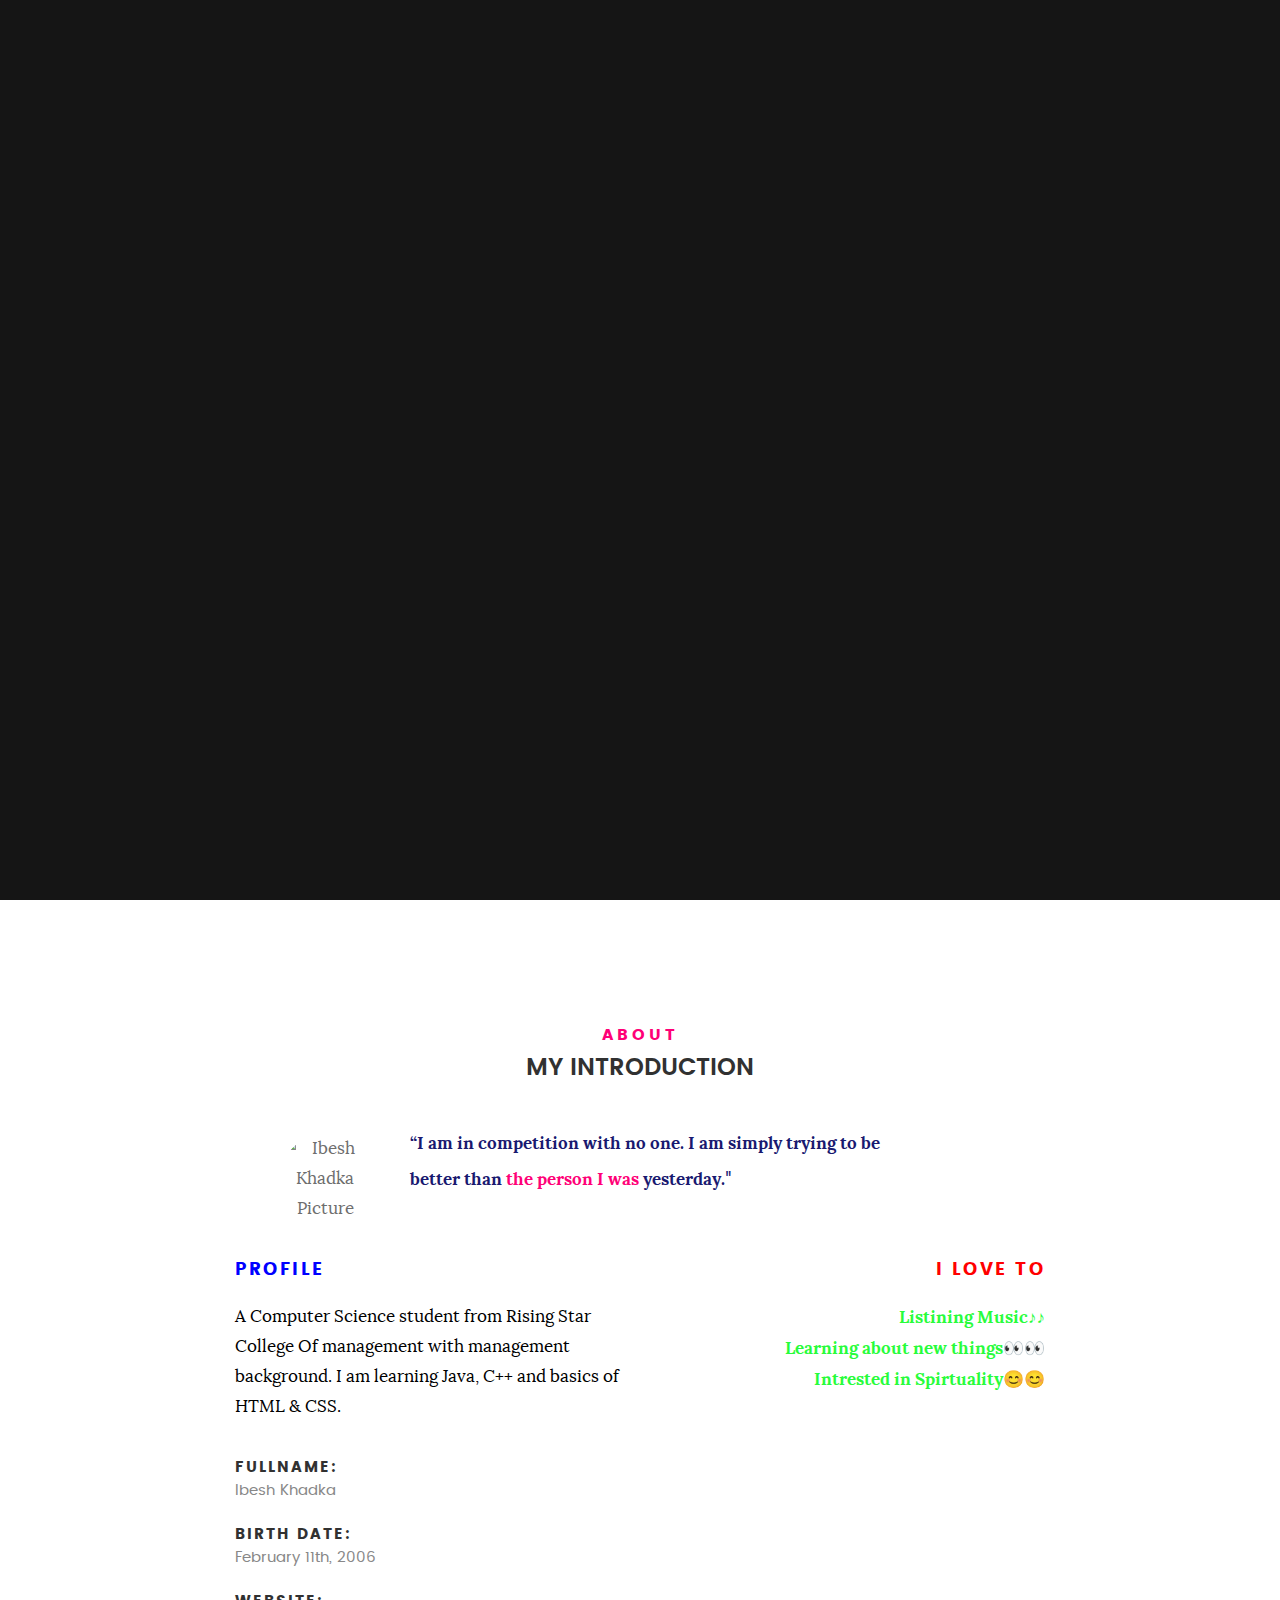
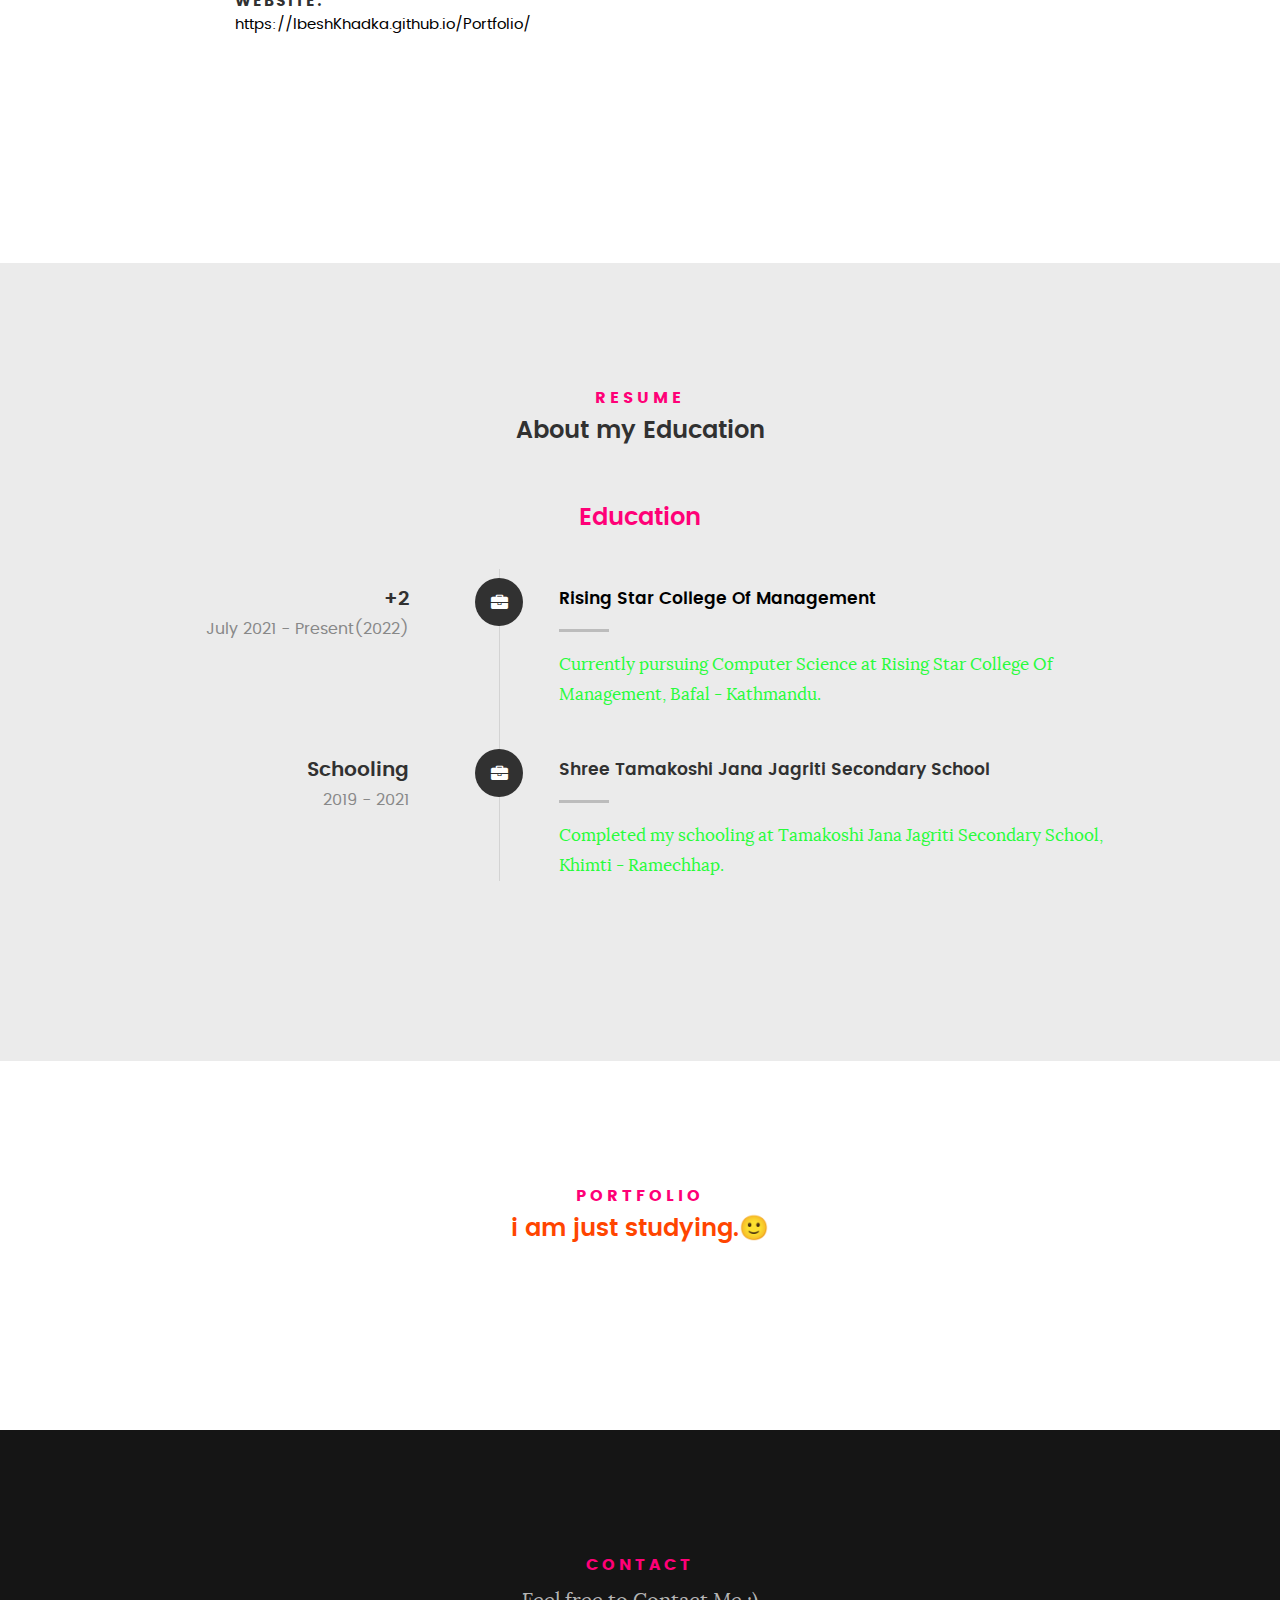
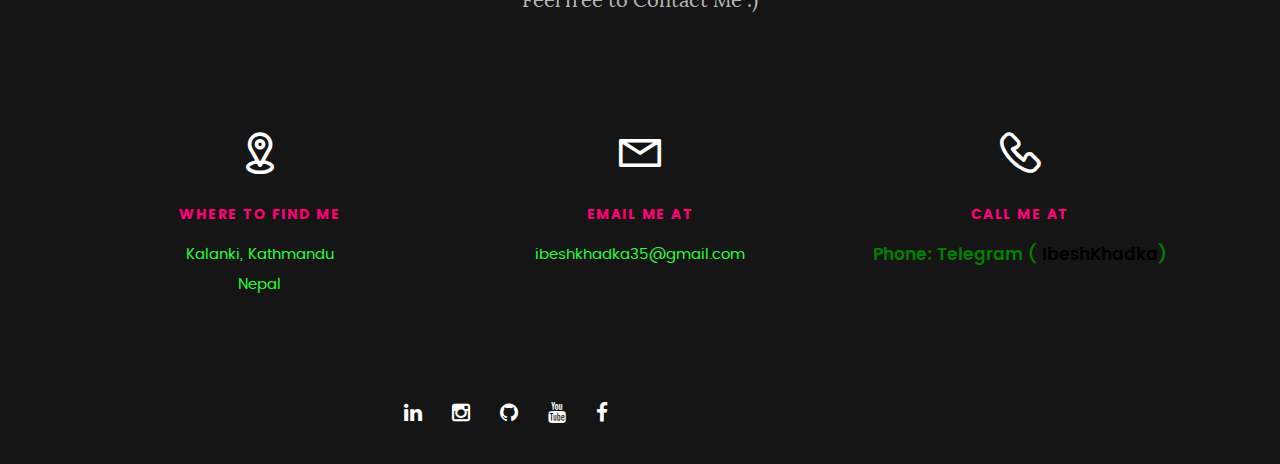
==== commit b25b842e: "Update index.html" ====
--- a/index.html
+++ b/index.html
@@ -2,6 +2,17 @@
 <html class="no-js" lang="en"> 
 <head>
    
+	<!-- Global site tag (gtag.js) - Google Analytics -->
+<script async src="https://www.googletagmanager.com/gtag/js?id=G-MM4BDE6RGF"></script>
+<script>
+  window.dataLayer = window.dataLayer || [];
+  function gtag(){dataLayer.push(arguments);}
+  gtag('js', new Date());
+
+  gtag('config', 'G-MM4BDE6RGF');
+</script>
+	
+	
    <meta charset="utf-8">
 	<title>Ibesh Khadka</title>
 	
@@ -125,7 +136,7 @@
    		<div class="col-six tab-full">
 
    			<h3> <font color="blue">Profile</h3>
-              <font color=#28fc3b> <p>A Computer Science student from Rising Star College Of management with management background.
+              <font color=black> <p>A Computer Science student from Rising Star College Of management with management background.
                    I am learning Java, C++ and basics of HTML & CSS.</p></font>
 
    			                 <ul class="info-list">
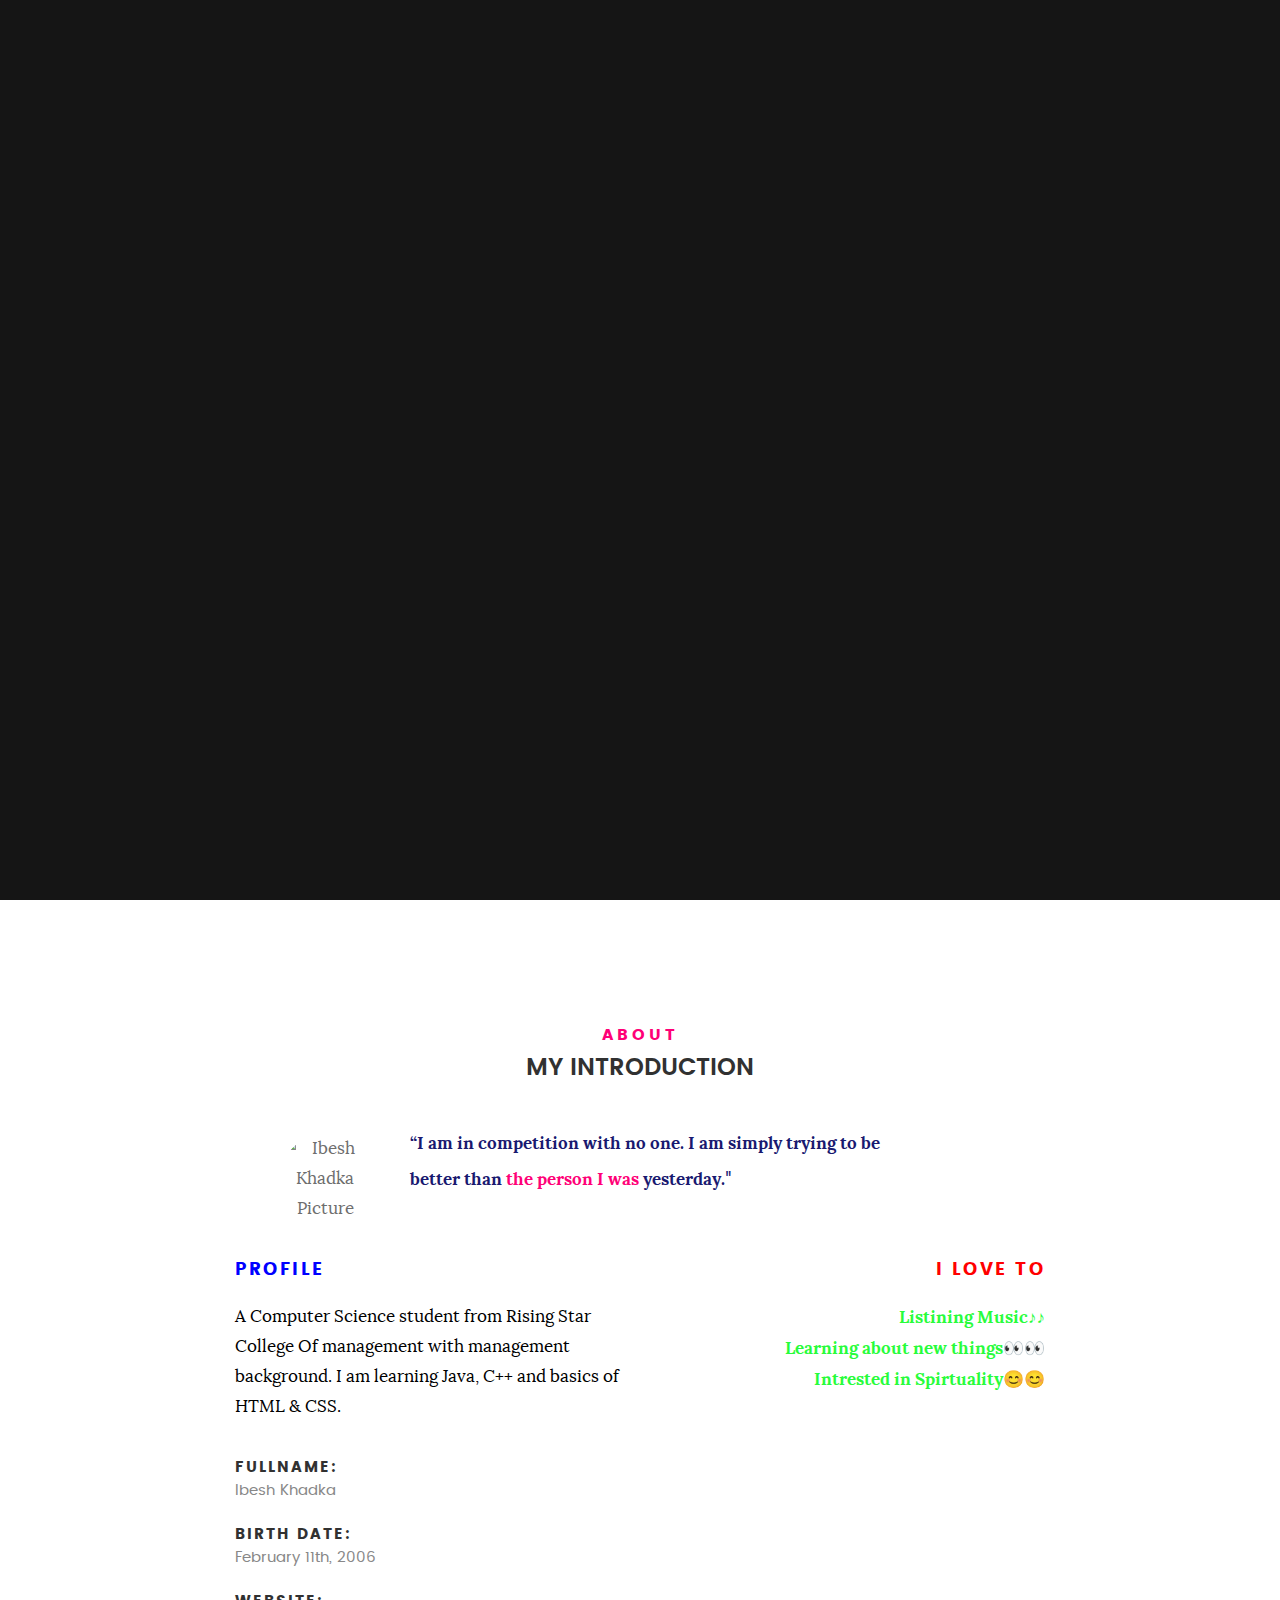
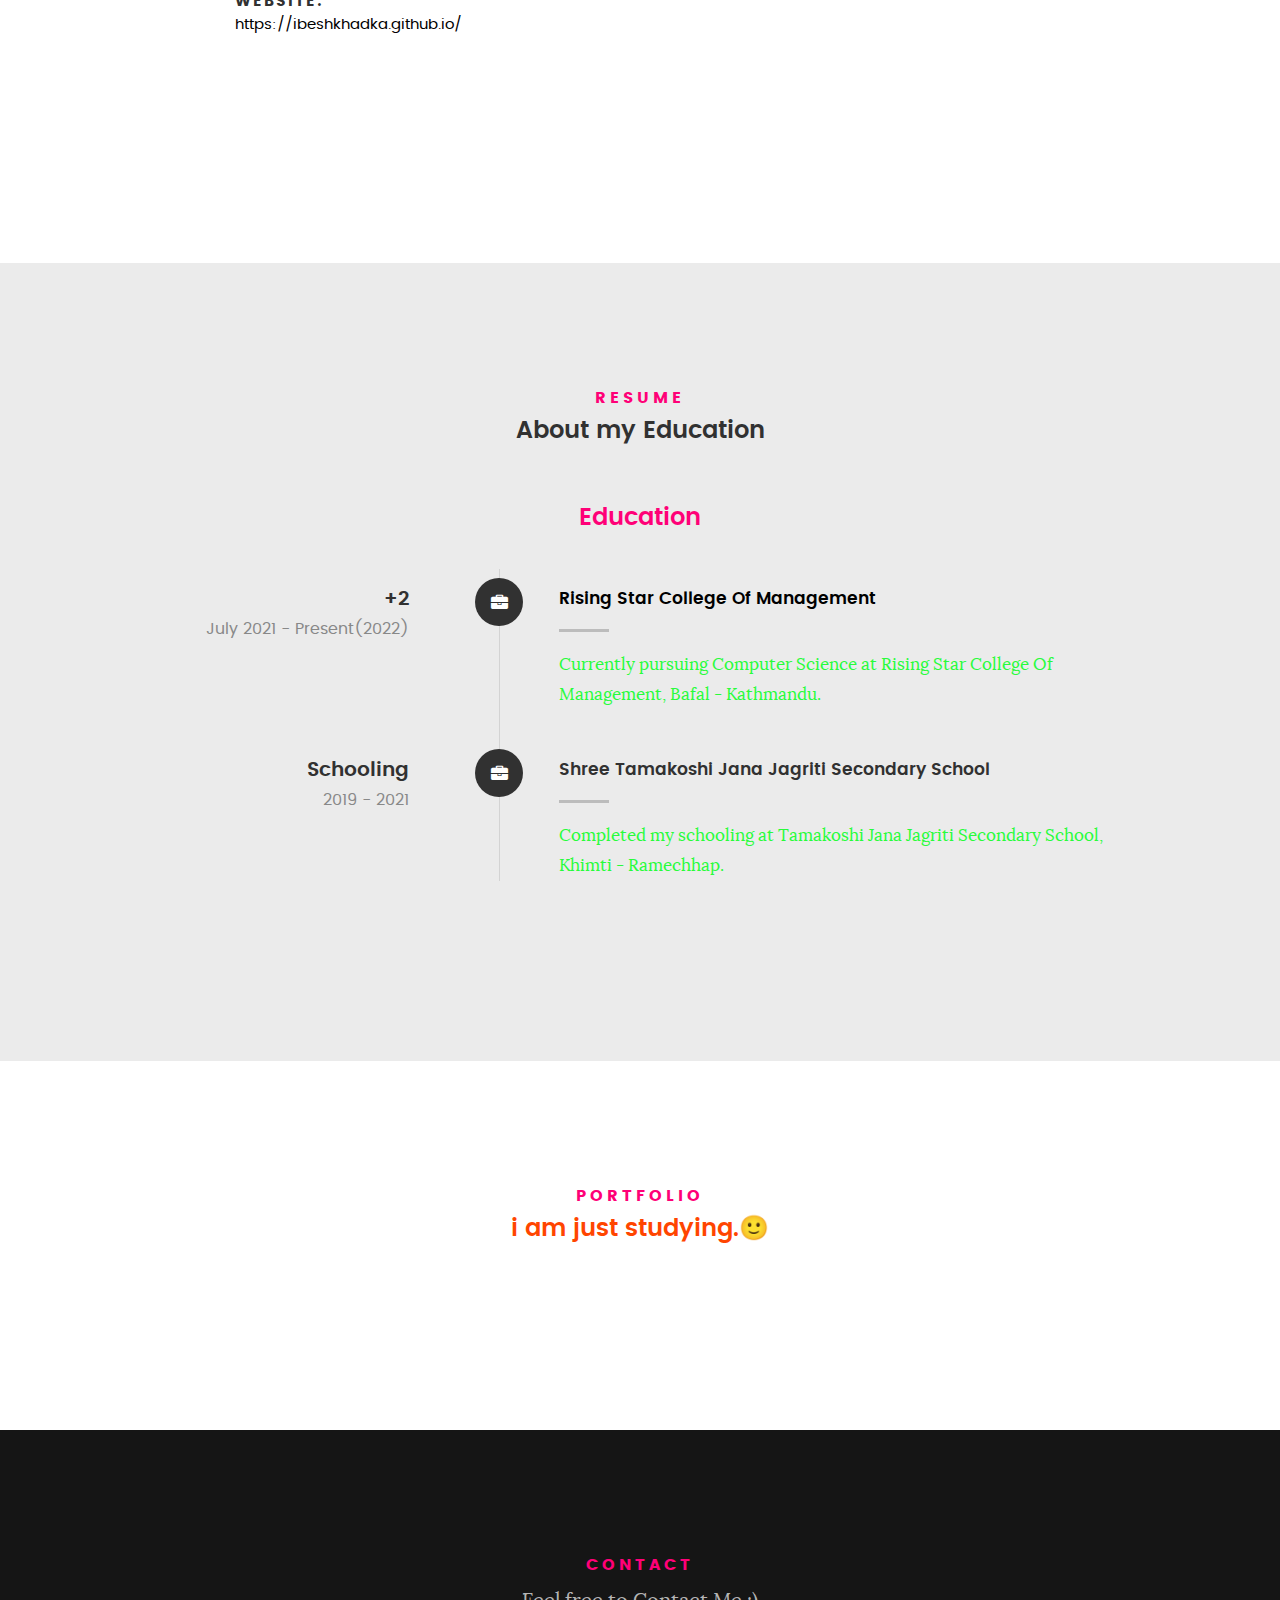
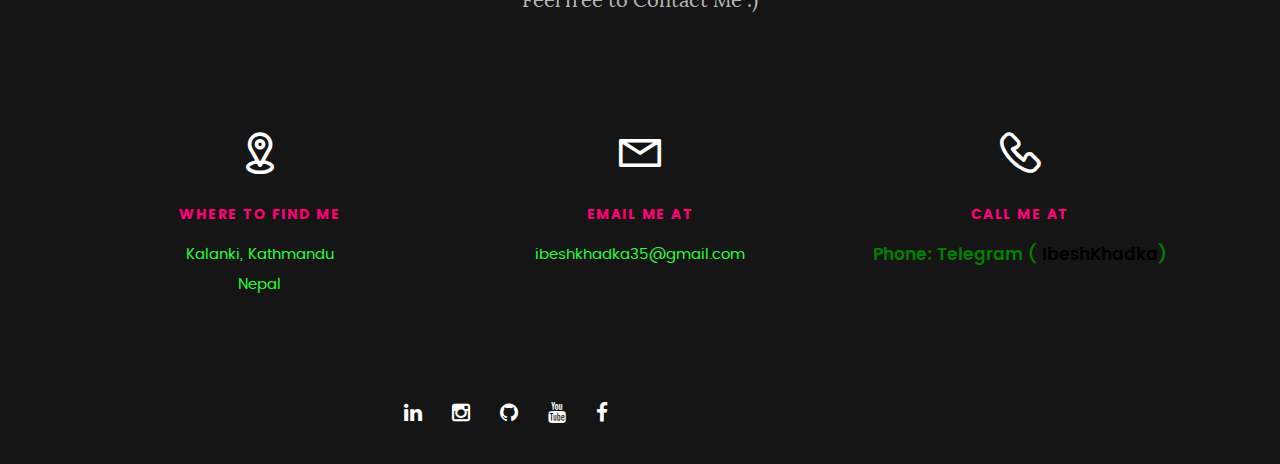
==== commit ef542a45: "Update index.html" ====
--- a/index.html
+++ b/index.html
@@ -150,7 +150,7 @@
    				</li>
    				<li>
    					<strong>Website:</strong>
-   					<span><a href="#">https://IbeshKhadka.github.io/Portfolio/</a></span>
+   					<span><a href="#">https://ibeshkhadka.github.io/</a></span>
    				</li>
                    
 
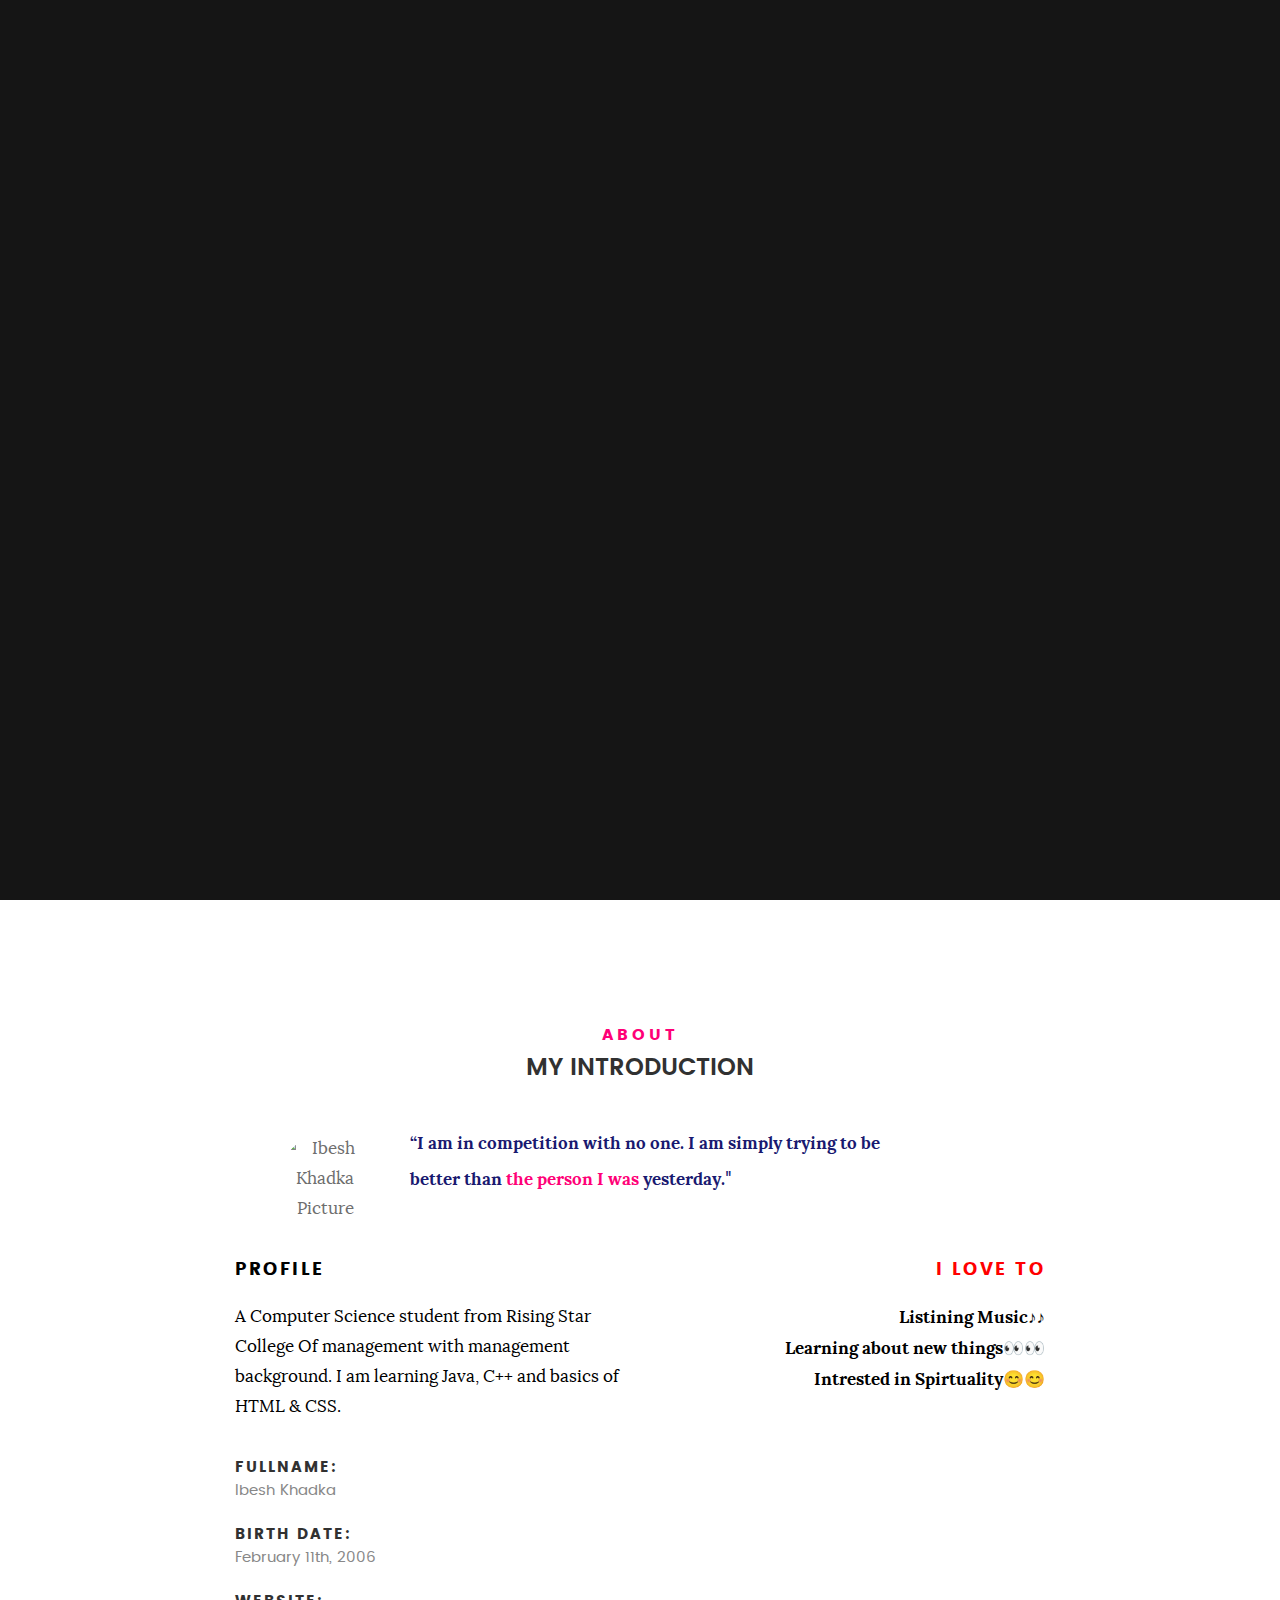
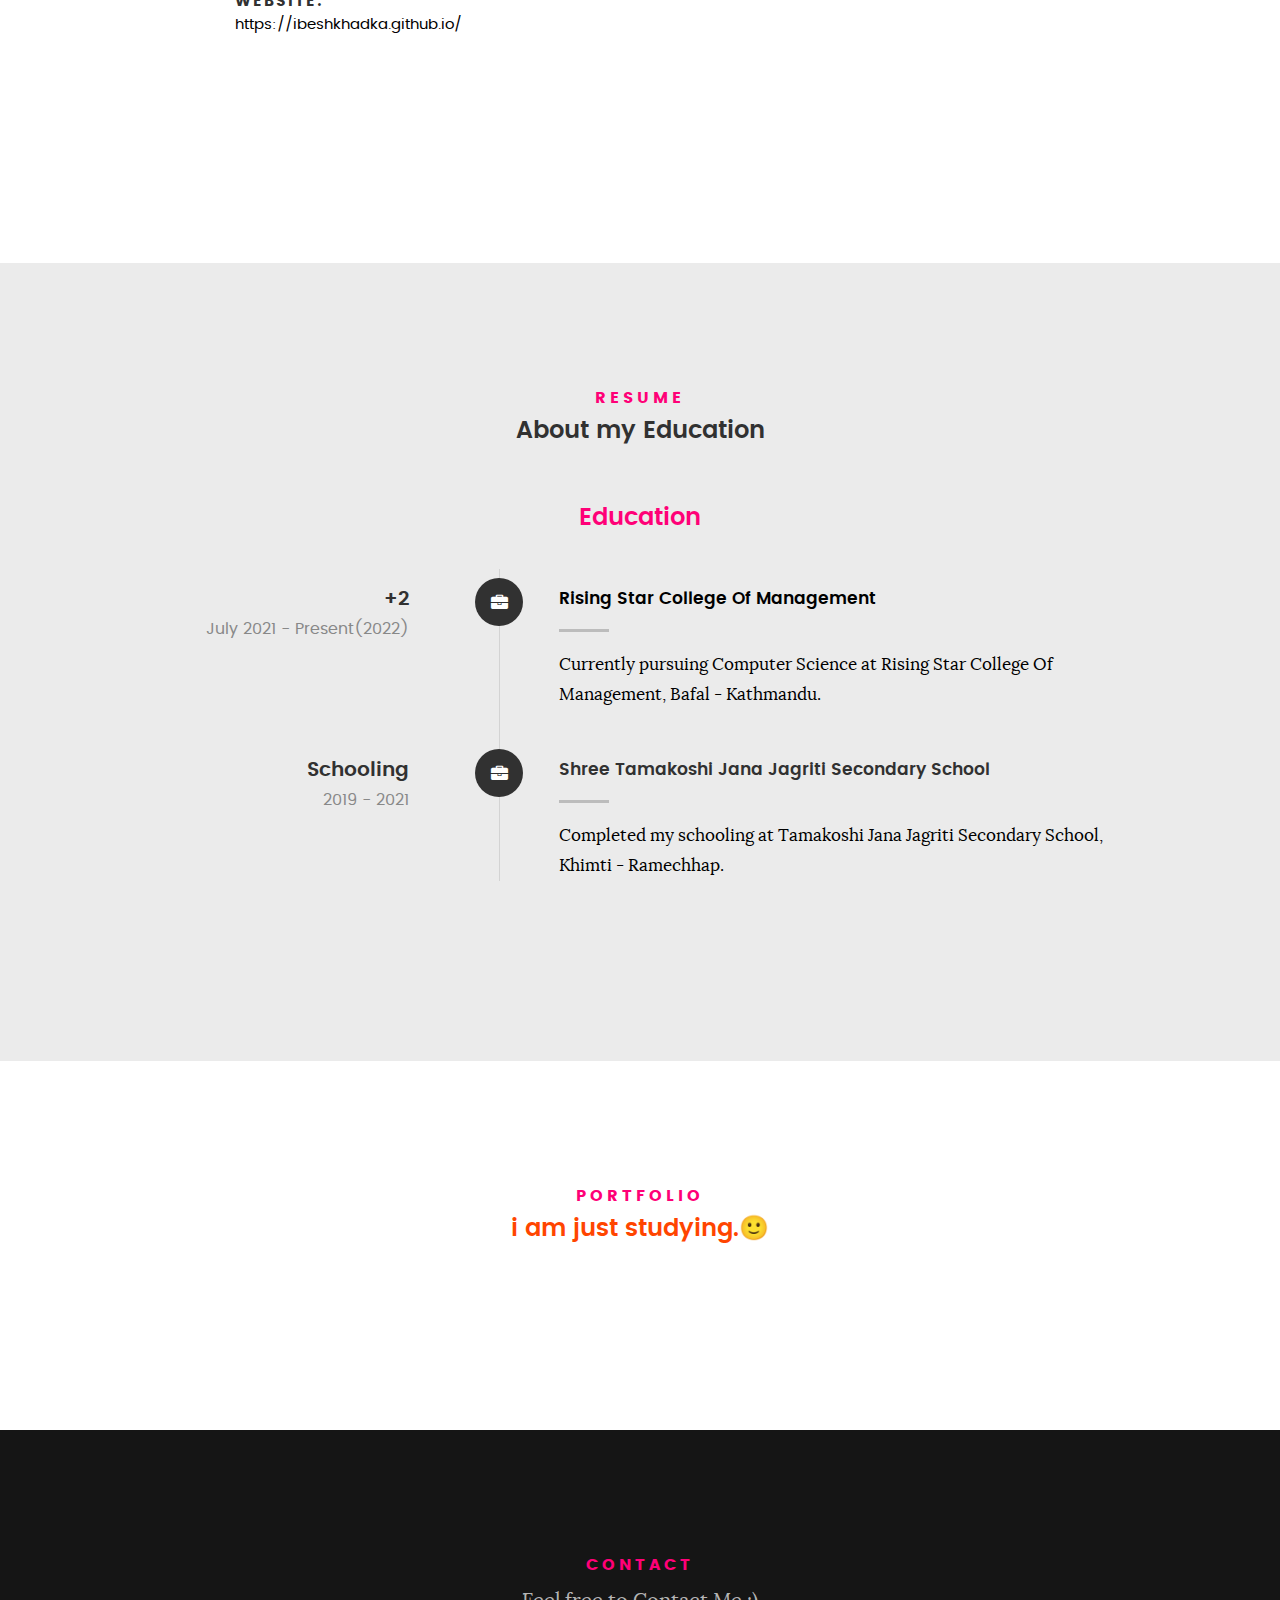
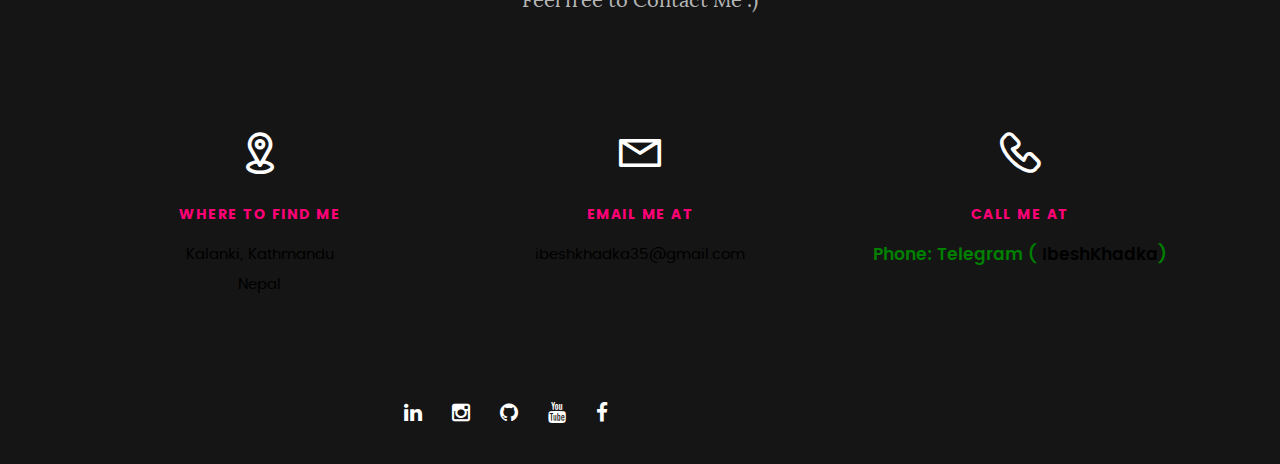
==== commit 7ec998c1: "Update index.html" ====
--- a/index.html
+++ b/index.html
@@ -135,7 +135,7 @@
 
    		<div class="col-six tab-full">
 
-   			<h3> <font color="blue">Profile</h3>
+   			<h3> <font color="black">Profile</h3>
               <font color=black> <p>A Computer Science student from Rising Star College Of management with management background.
                    I am learning Java, C++ and basics of HTML & CSS.</p></font>
 
@@ -162,7 +162,7 @@
 <div class="col-six tab-full">
 
    			<h3 align="right"><font color=red>I Love To</h3>
-                <p align="right"><font color=#28fc3b>
+                <p align="right"><font color=black>
                     <strong>Listining Music♪♪<br>Learning about new things👀👀<br>Intrested in Spirtuality😊😊</strong><br />
                    
                     
@@ -256,7 +256,7 @@
    		<div class="col-twelve">
 
    			<h5>Portfolio</h5>
-   			<h2 style="color: #ff4500;>I didn't done any Project yet.</h2>
+   			<h2 style="color: #ff4500;></h2>
 
    			<p class="lead">i am just studying.🙂</p>
 
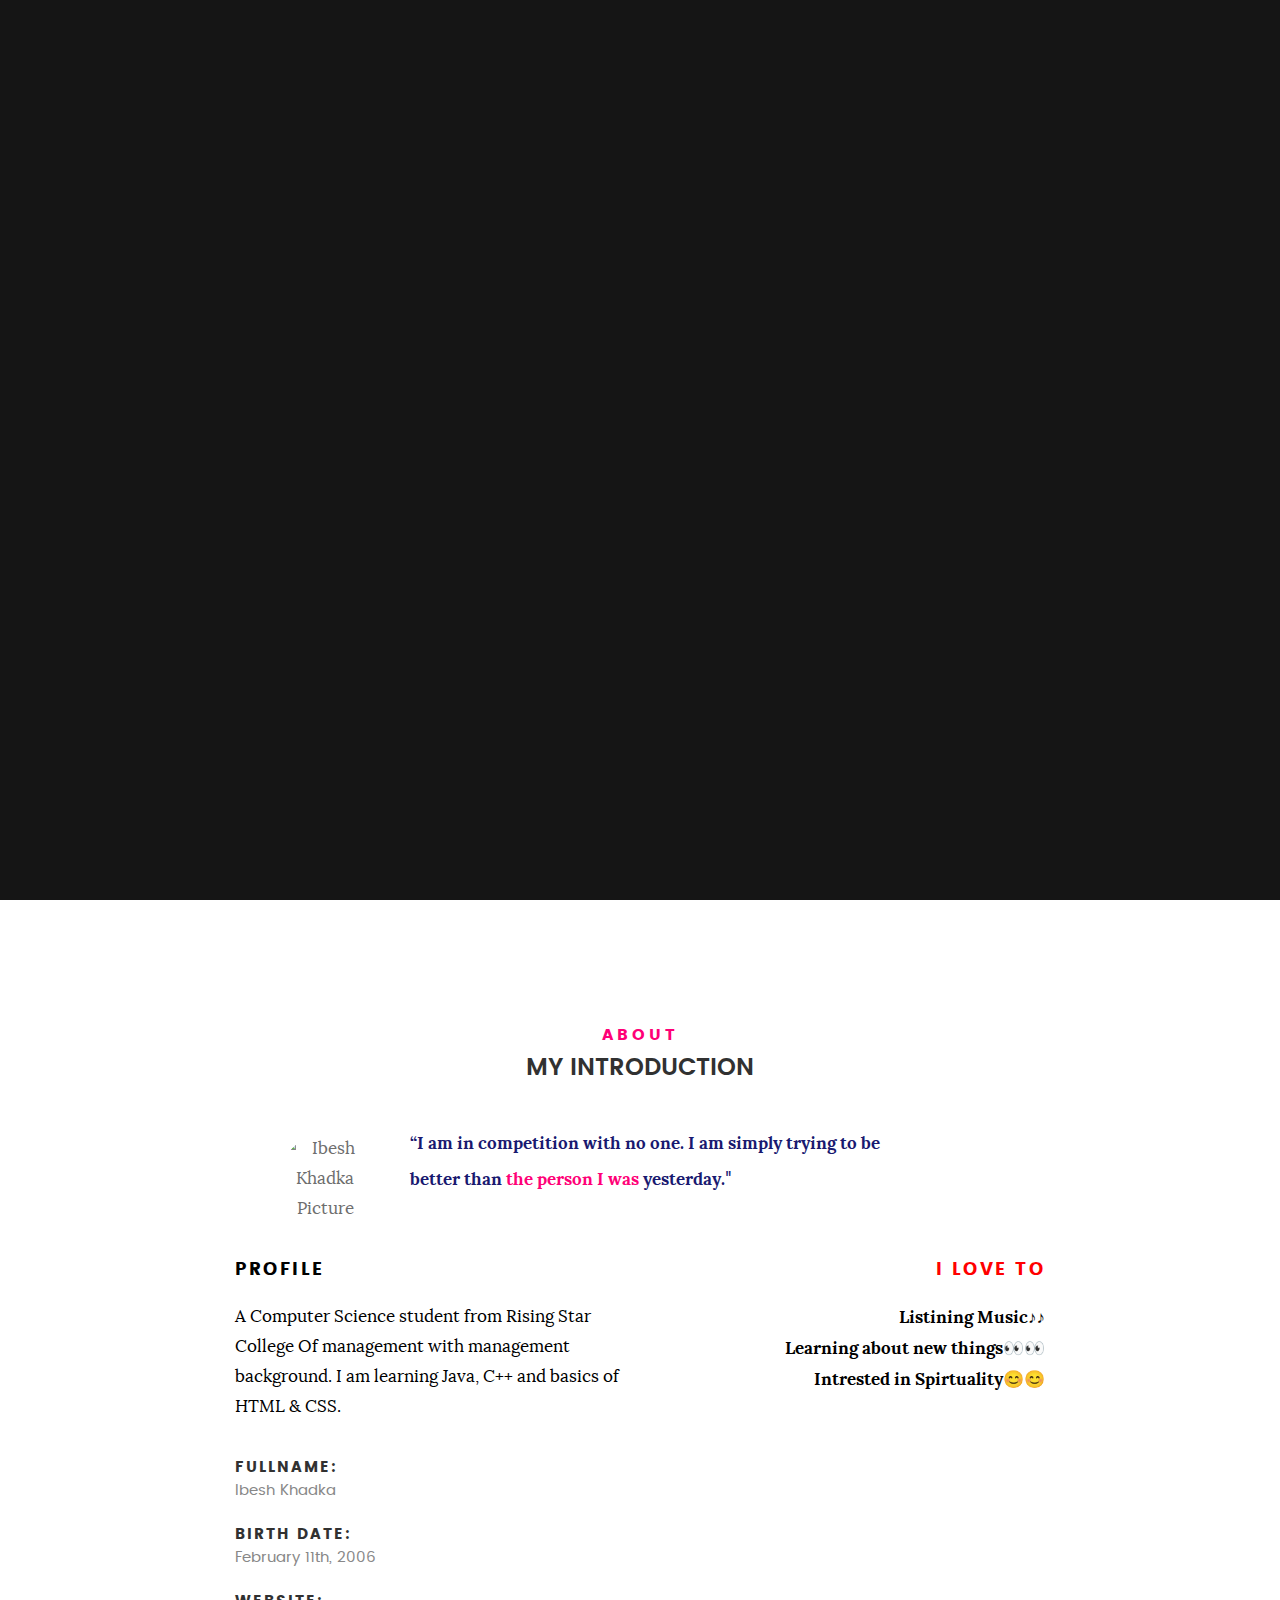
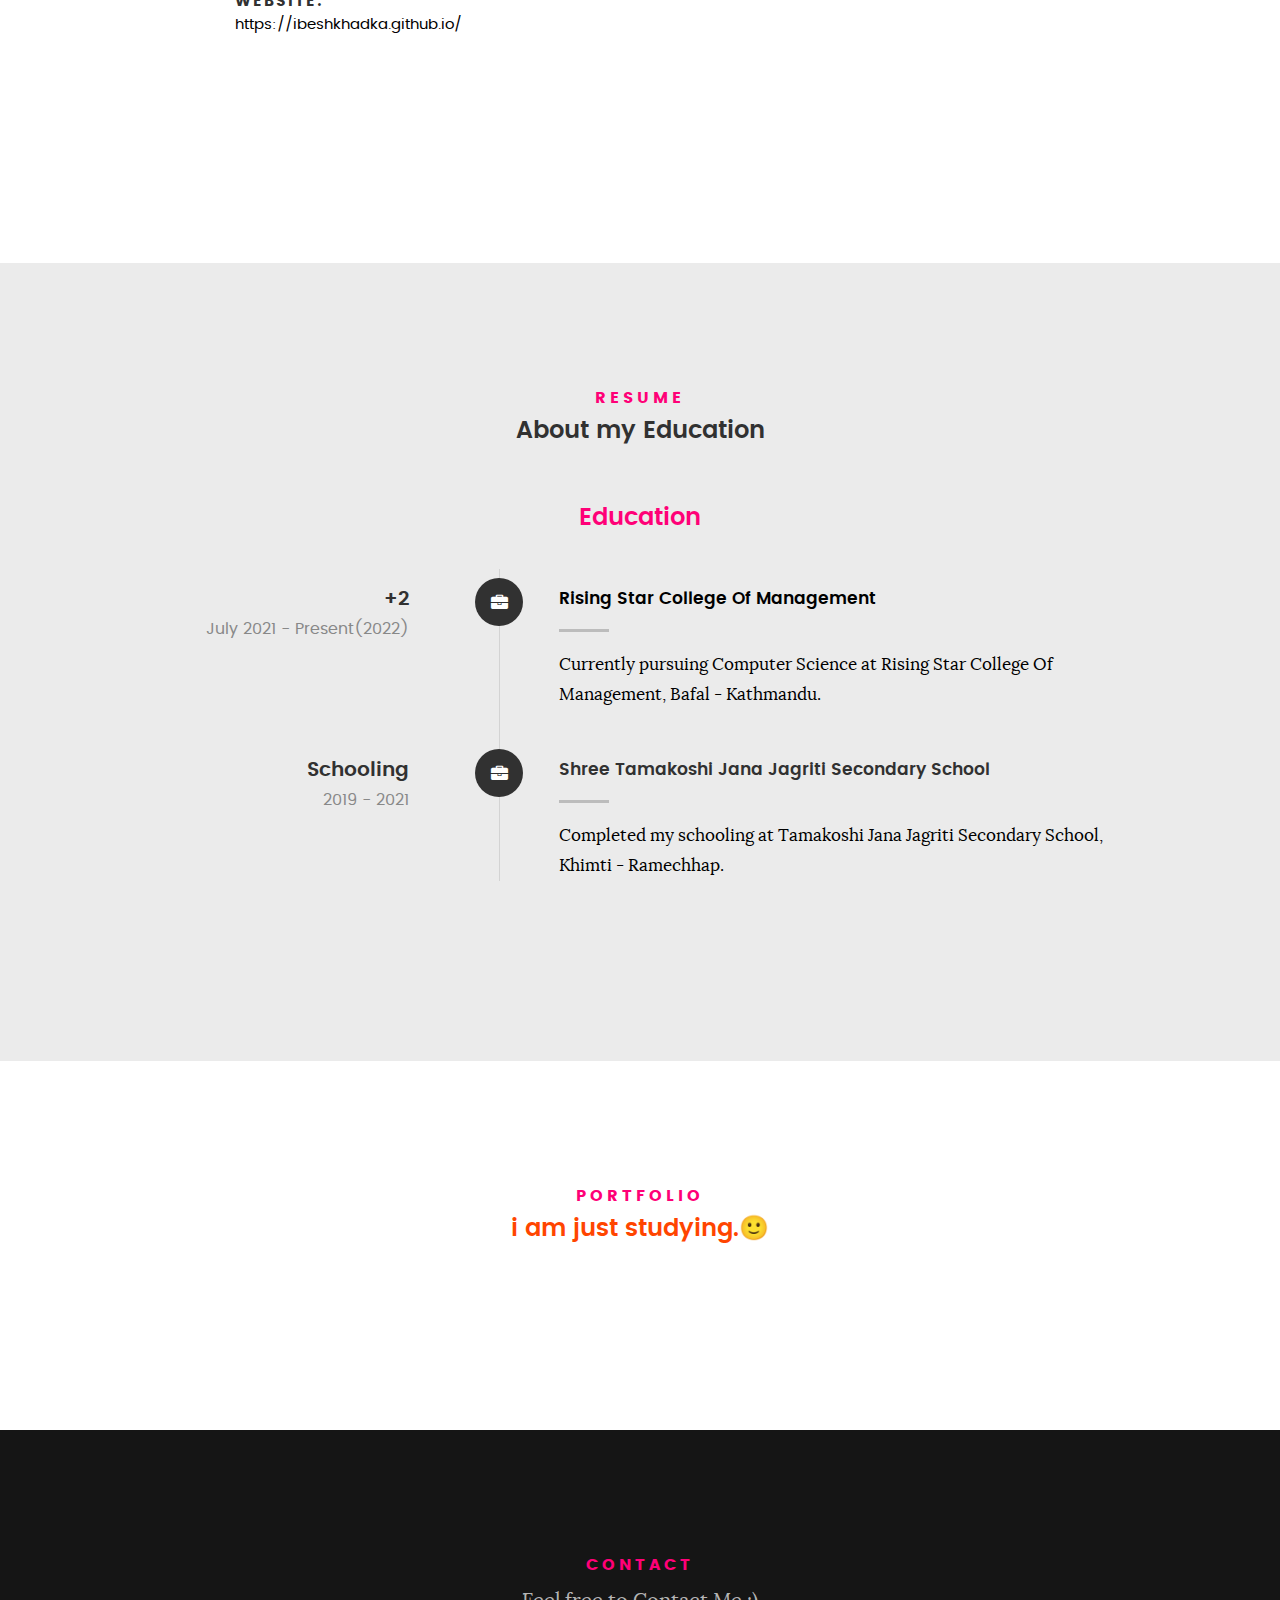
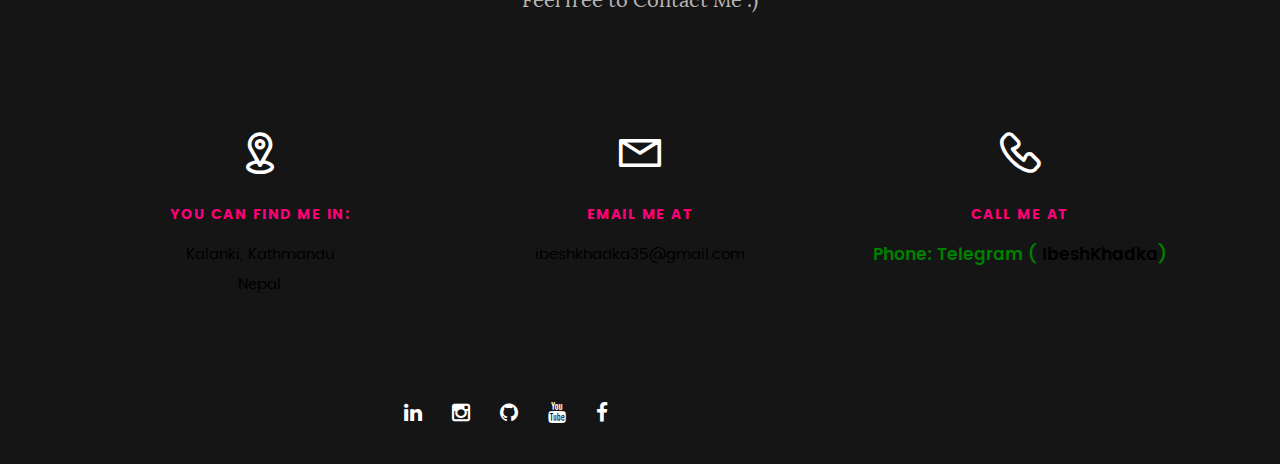
==== commit 6dfd73a9: "Update index.html" ====
--- a/index.html
+++ b/index.html
@@ -318,7 +318,7 @@
    				<i class="icon-pin"></i>
    			</div>
 
-   			<h5>Where to find me</h5>
+   			<h5>You can find me in:</h5>
 
    			<p>
             Kalanki, Kathmandu<br>
